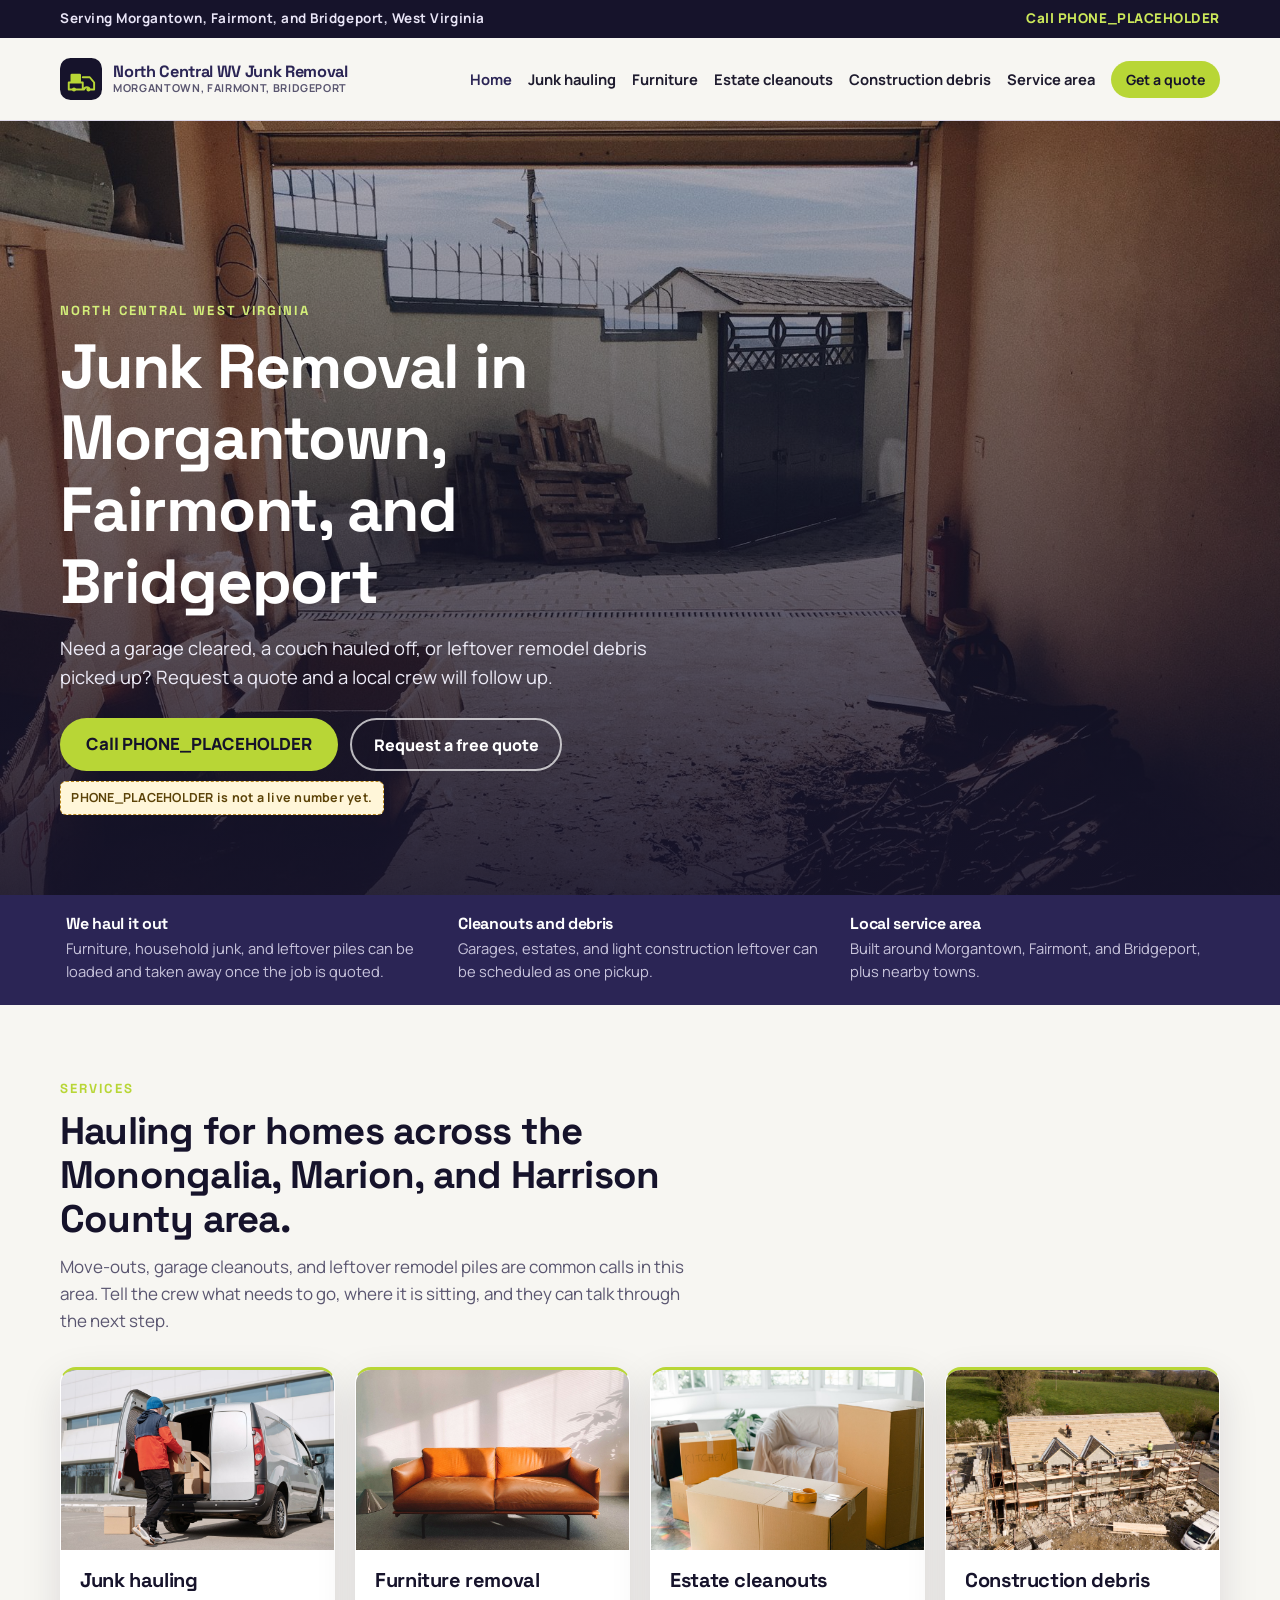
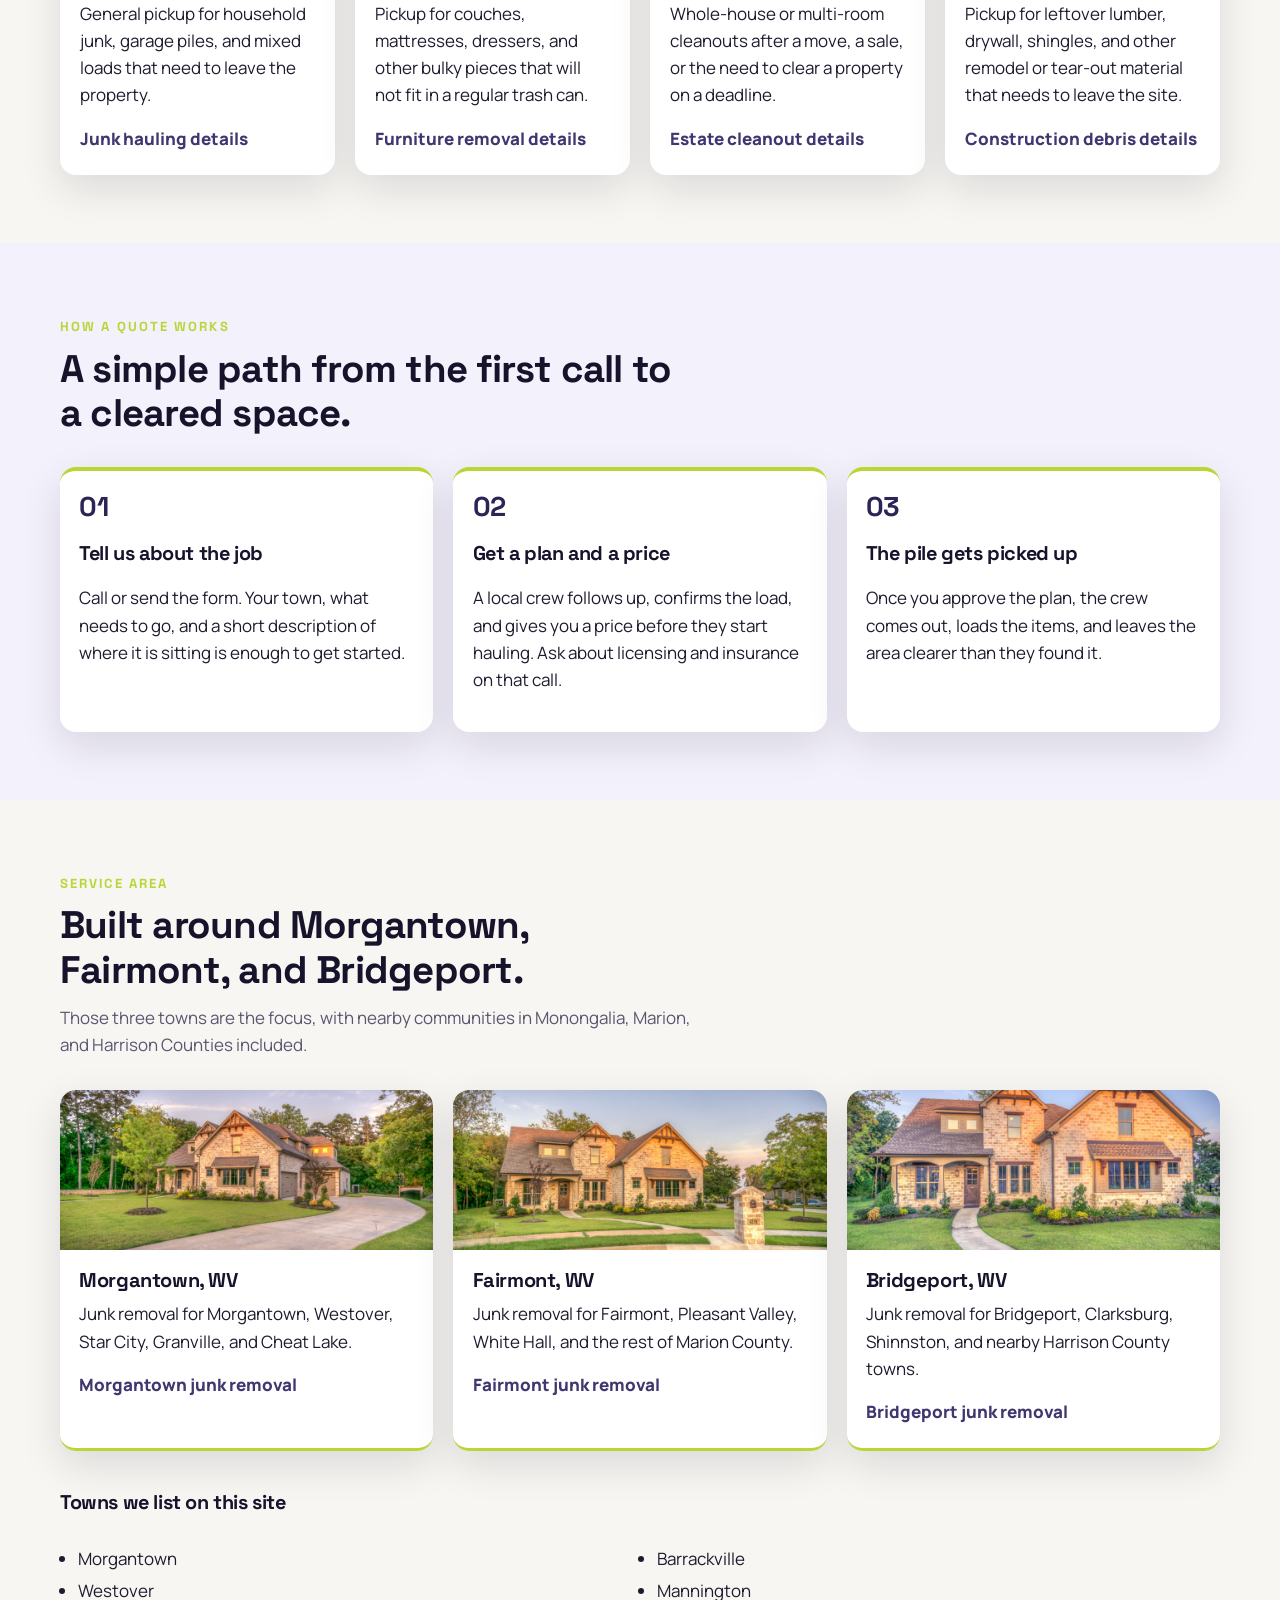
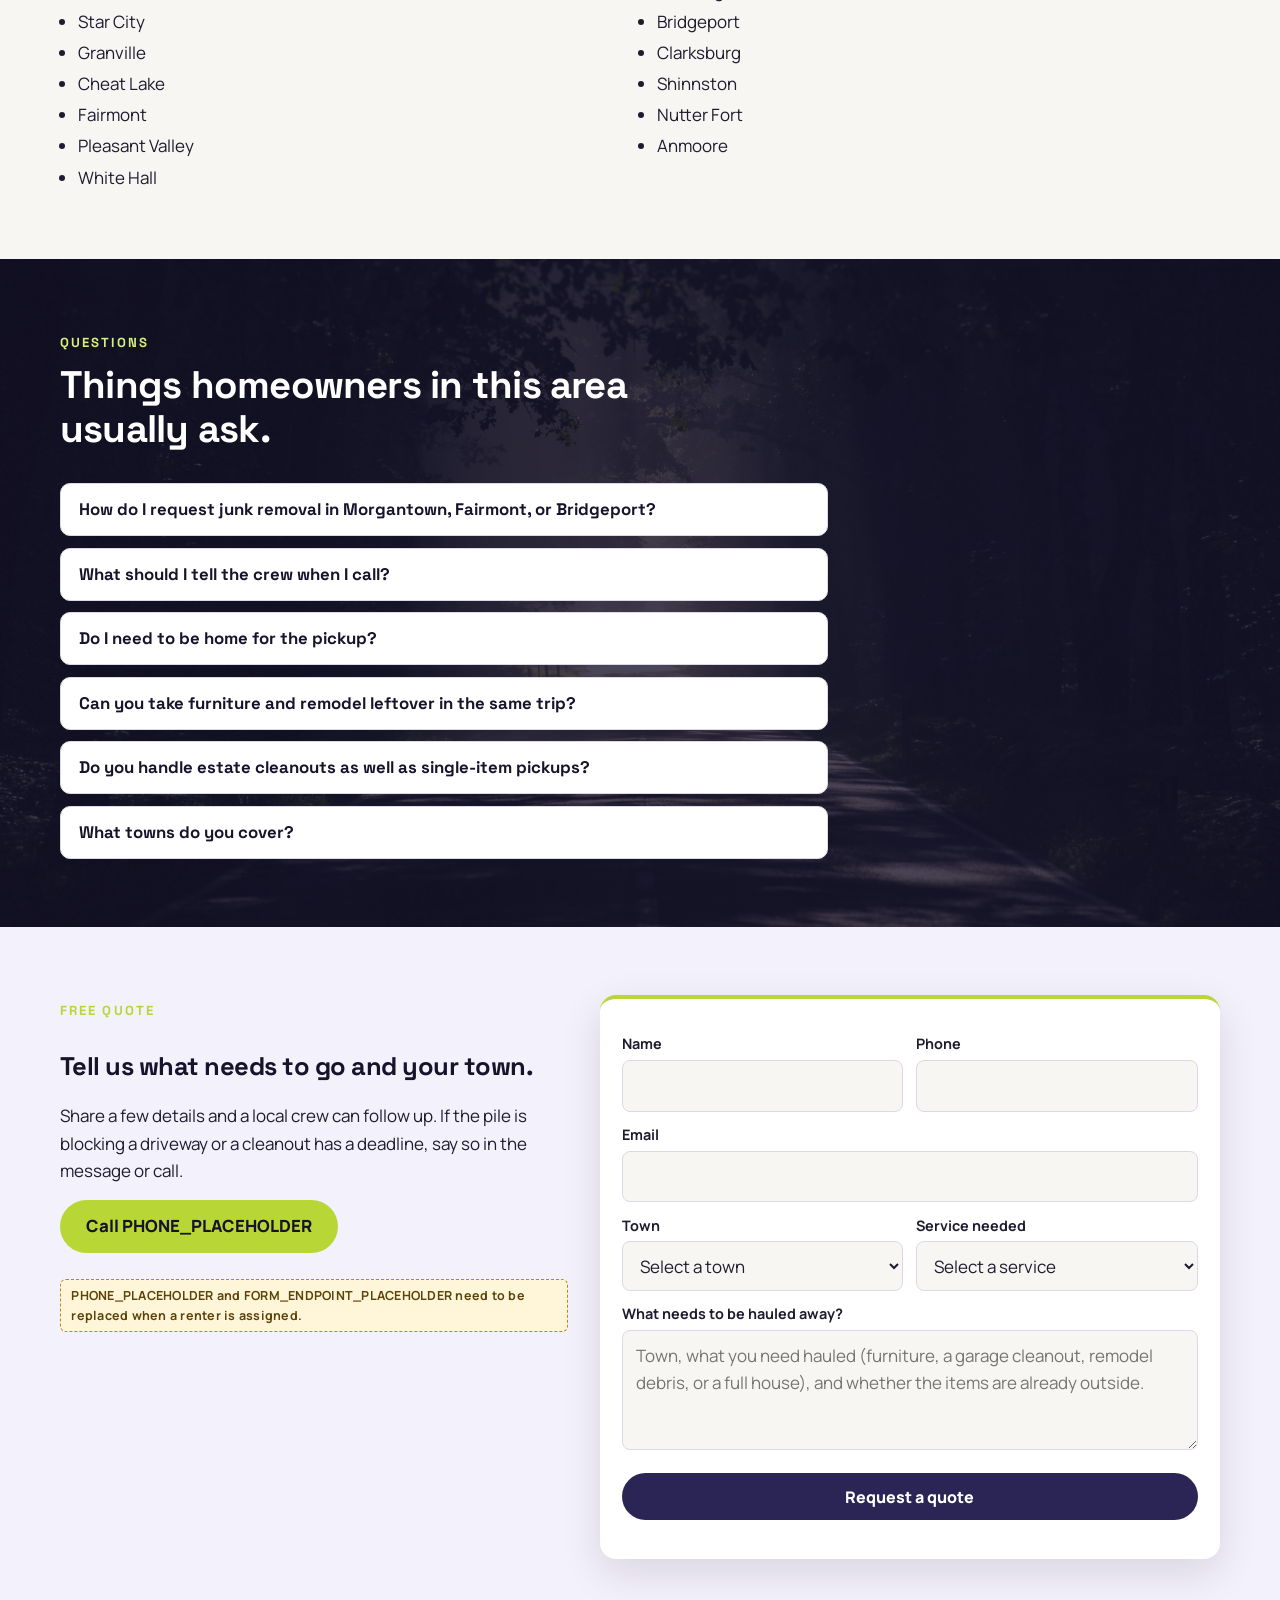
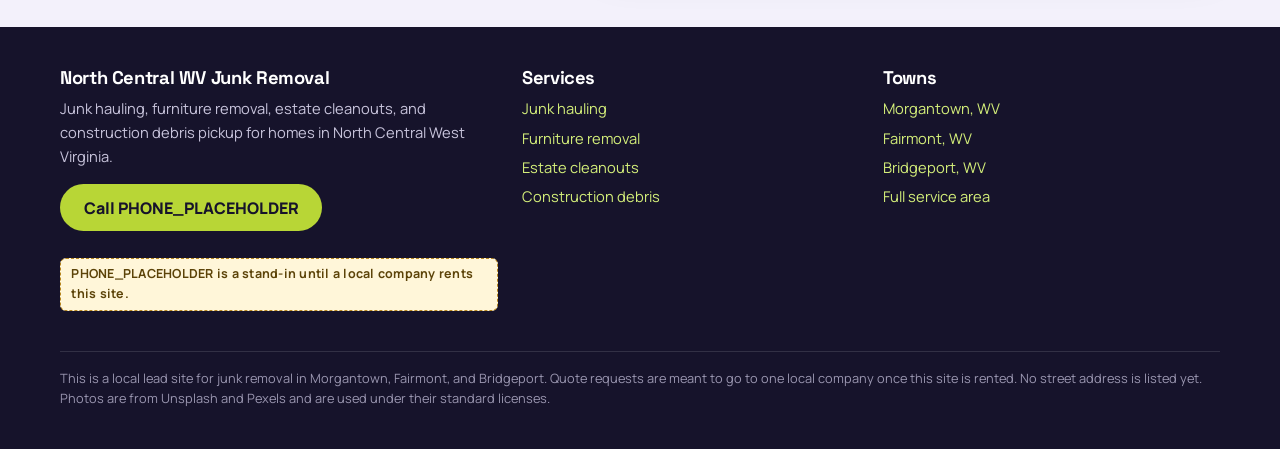
==== index.html @ 72e9622b "Initial site" ====
<!DOCTYPE html>
<html lang="en">
<head>
  <meta charset="utf-8">
  <meta name="viewport" content="width=device-width, initial-scale=1">
  <title>Junk Removal in Morgantown, Fairmont, and Bridgeport, WV</title>
  <meta name="description" content="Request junk hauling, furniture removal, an estate cleanout, or construction debris pickup in Morgantown, Fairmont, and Bridgeport, West Virginia. A local crew follows up on your request.">
  <meta name="robots" content="noindex, nofollow">
  <link rel="preconnect" href="https://fonts.googleapis.com">
  <link rel="preconnect" href="https://fonts.gstatic.com" crossorigin>
  <link href="https://fonts.googleapis.com/css2?family=Space+Grotesk:wght@500;600;700&family=Manrope:wght@400;500;600;700;800&display=swap" rel="stylesheet">
  <link rel="stylesheet" href="css/styles.css">
  <script type="application/ld+json">
{
  "@context": "https://schema.org",
  "@graph": [
    {
      "@type": "Service",
      "name": "Residential junk removal",
      "serviceType": "Junk removal",
      "description": "Request junk hauling, furniture removal, an estate cleanout, or construction debris pickup in Morgantown, Fairmont, and Bridgeport, West Virginia. A local crew follows up on your request.",
      "url": "/",
      "provider": {
        "@type": "Organization",
        "name": "North Central WV Junk Removal"
      },
      "areaServed": [
        {
          "@type": "City",
          "name": "Morgantown",
          "addressRegion": "WV"
        },
        {
          "@type": "City",
          "name": "Fairmont",
          "addressRegion": "WV"
        },
        {
          "@type": "City",
          "name": "Bridgeport",
          "addressRegion": "WV"
        },
        {
          "@type": "AdministrativeArea",
          "name": "Monongalia County"
        },
        {
          "@type": "AdministrativeArea",
          "name": "Marion County"
        },
        {
          "@type": "AdministrativeArea",
          "name": "Harrison County"
        }
      ]
    },
    {
      "@type": "FAQPage",
      "mainEntity": [
        {
          "@type": "Question",
          "name": "How do I request junk removal in Morgantown, Fairmont, or Bridgeport?",
          "acceptedAnswer": {
            "@type": "Answer",
            "text": "Call or fill out the quote form with your town, what you need hauled, and a short description of the pile or the rooms involved. A local crew follows up to talk through the job and give you a price before they start loading."
          }
        },
        {
          "@type": "Question",
          "name": "What should I tell the crew when I call?",
          "acceptedAnswer": {
            "@type": "Answer",
            "text": "Share the town, the type of items (furniture, a garage cleanout, remodel debris, or a full house), and whether the items are already outside. Photos help. Ask about licensing and insurance before you book."
          }
        },
        {
          "@type": "Question",
          "name": "Do I need to be home for the pickup?",
          "acceptedAnswer": {
            "@type": "Answer",
            "text": "For most quotes and pickups, someone should be there so the crew can confirm what goes and what stays. If the items are already at the curb or in an open garage, say so, because that can make the visit simpler."
          }
        },
        {
          "@type": "Question",
          "name": "Can you take furniture and remodel leftover in the same trip?",
          "acceptedAnswer": {
            "@type": "Answer",
            "text": "Often yes, as long as the crew knows about both ahead of time. List everything that needs to go on the form so the follow-up quote can cover the full load."
          }
        },
        {
          "@type": "Question",
          "name": "Do you handle estate cleanouts as well as single-item pickups?",
          "acceptedAnswer": {
            "@type": "Answer",
            "text": "Estate and whole-house cleanouts are one of the services listed on this site, along with junk hauling, furniture removal, and construction debris. Mention the size of the job so the crew can plan enough time."
          }
        },
        {
          "@type": "Question",
          "name": "What towns do you cover?",
          "acceptedAnswer": {
            "@type": "Answer",
            "text": "The service area is built around Morgantown, Fairmont, and Bridgeport, plus nearby communities in Monongalia, Marion, and Harrison Counties such as Westover, Star City, Cheat Lake, Pleasant Valley, Clarksburg, and Shinnston."
          }
        }
      ]
    }
  ]
}
</script>
</head>
<body>

<div class="topbar">
  <div class="wrap">
    <span>Serving Morgantown, Fairmont, and Bridgeport, West Virginia</span>
    <a href="tel:PHONE_PLACEHOLDER">Call PHONE_PLACEHOLDER</a>
  </div>
</div>
<header class="site-header">
  <div class="wrap">
    <a class="logo" href="index.html">
      <svg viewBox="0 0 48 48" aria-hidden="true">
        <rect width="48" height="48" rx="12" fill="#16132b"/>
        <path d="M10 28h16v8H10zM26 22h8l5 6v8h-5.2a3.2 3.2 0 00-6.3 0H20" fill="none" stroke="#b8d636" stroke-width="2.2" stroke-linejoin="round" stroke-linecap="round"/>
        <circle cx="16" cy="36" r="2.3" fill="#b8d636"/>
        <circle cx="32.5" cy="36" r="2.3" fill="#b8d636"/>
        <rect x="12" y="18" width="12" height="10" rx="1.5" fill="#b8d636"/>
      </svg>
      <span class="logo-text">North Central WV Junk Removal<span>Morgantown, Fairmont, Bridgeport</span></span>
    </a>
    <button class="nav-toggle" type="button" aria-expanded="false" aria-label="Open menu"><span></span><span></span><span></span></button>
    <nav>
      <ul>
        <li><a href="index.html" aria-current="page">Home</a></li>
        <li><a href="junk-hauling/index.html">Junk hauling</a></li>
        <li><a href="furniture-removal/index.html">Furniture</a></li>
        <li><a href="estate-cleanouts/index.html">Estate cleanouts</a></li>
        <li><a href="construction-debris/index.html">Construction debris</a></li>
        <li><a href="index.html#areas">Service area</a></li>
        <li><a href="index.html#quote" class="btn-nav">Get a quote</a></li>
      </ul>
    </nav>
  </div>
</header>

<section class="hero" style="background-image:url('img/hero.jpg')">
  <div class="wrap">
    <p class="eyebrow">North Central West Virginia</p>
    <h1>Junk Removal in Morgantown, Fairmont, and Bridgeport</h1>
    <p class="lede">Need a garage cleared, a couch hauled off, or leftover remodel debris picked up? Request a quote and a local crew will follow up.</p>
    <div class="hero-actions">
      <a class="btn btn-call" href="tel:PHONE_PLACEHOLDER">Call PHONE_PLACEHOLDER</a>
      <a class="btn btn-light" href="#quote">Request a free quote</a>
    </div>
    <p class="placeholder-note">PHONE_PLACEHOLDER is not a live number yet.</p>
  </div>
</section>

<section class="trust-bar">
  <div class="wrap">
    <div class="trust-item">
      <h3>We haul it out</h3>
      <p>Furniture, household junk, and leftover piles can be loaded and taken away once the job is quoted.</p>
    </div>
    <div class="trust-item">
      <h3>Cleanouts and debris</h3>
      <p>Garages, estates, and light construction leftover can be scheduled as one pickup.</p>
    </div>
    <div class="trust-item">
      <h3>Local service area</h3>
      <p>Built around Morgantown, Fairmont, and Bridgeport, plus nearby towns.</p>
    </div>
  </div>
</section>

<section class="section" id="services">
  <div class="wrap">
    <div class="section-head">
      <p class="eyebrow">Services</p>
      <h2>Hauling for homes across the Monongalia, Marion, and Harrison County area.</h2>
      <p class="muted">Move-outs, garage cleanouts, and leftover remodel piles are common calls in this area. Tell the crew what needs to go, where it is sitting, and they can talk through the next step.</p>
    </div>
    <div class="card-grid">
      <a class="service-card" href="junk-hauling/index.html">
        <img src="img/hauling.jpg" alt="A person loading cardboard boxes into the back of a van">
        <div class="pad">
          <h3>Junk hauling</h3>
          <p>General pickup for household junk, garage piles, and mixed loads that need to leave the property.</p>
          <span class="more">Junk hauling details</span>
        </div>
      </a>
      <a class="service-card" href="furniture-removal/index.html">
        <img src="img/furniture.jpg" alt="A leather sofa in a living room, the kind of item often hauled during a furniture pickup">
        <div class="pad">
          <h3>Furniture removal</h3>
          <p>Pickup for couches, mattresses, dressers, and other bulky pieces that will not fit in a regular trash can.</p>
          <span class="more">Furniture removal details</span>
        </div>
      </a>
      <a class="service-card" href="estate-cleanouts/index.html">
        <img src="img/estate.jpg" alt="Packed moving boxes and covered furniture in a room during a cleanout">
        <div class="pad">
          <h3>Estate cleanouts</h3>
          <p>Whole-house or multi-room cleanouts after a move, a sale, or the need to clear a property on a deadline.</p>
          <span class="more">Estate cleanout details</span>
        </div>
      </a>
      <a class="service-card" href="construction-debris/index.html">
        <img src="img/debris.jpg" alt="Lumber, block, and leftover building materials at a residential job site">
        <div class="pad">
          <h3>Construction debris</h3>
          <p>Pickup for leftover lumber, drywall, shingles, and other remodel or tear-out material that needs to leave the site.</p>
          <span class="more">Construction debris details</span>
        </div>
      </a>
    </div>
  </div>
</section>

<section class="section band-ice" id="how">
  <div class="wrap">
    <div class="section-head">
      <p class="eyebrow">How a quote works</p>
      <h2>A simple path from the first call to a cleared space.</h2>
    </div>
    <div class="step-grid">
      <div class="step"><div class="pad">
        <p class="step-num">01</p>
        <h3>Tell us about the job</h3>
        <p>Call or send the form. Your town, what needs to go, and a short description of where it is sitting is enough to get started.</p>
      </div></div>
      <div class="step"><div class="pad">
        <p class="step-num">02</p>
        <h3>Get a plan and a price</h3>
        <p>A local crew follows up, confirms the load, and gives you a price before they start hauling. Ask about licensing and insurance on that call.</p>
      </div></div>
      <div class="step"><div class="pad">
        <p class="step-num">03</p>
        <h3>The pile gets picked up</h3>
        <p>Once you approve the plan, the crew comes out, loads the items, and leaves the area clearer than they found it.</p>
      </div></div>
    </div>
  </div>
</section>

<section class="section" id="areas">
  <div class="wrap">
    <div class="section-head">
      <p class="eyebrow">Service area</p>
      <h2>Built around Morgantown, Fairmont, and Bridgeport.</h2>
      <p class="muted">Those three towns are the focus, with nearby communities in Monongalia, Marion, and Harrison Counties included.</p>
    </div>
    <div class="area-grid">
      <a class="area-card" href="morgantown/index.html">
        <img src="img/morgantown.jpg" alt="A brick house on a wooded lot, a setting common around Morgantown">
        <div class="pad">
          <h3>Morgantown, WV</h3>
          <p>Junk removal for Morgantown, Westover, Star City, Granville, and Cheat Lake.</p>
          <span class="more">Morgantown junk removal</span>
        </div>
      </a>
      <a class="area-card" href="fairmont/index.html">
        <img src="img/fairmont.jpg" alt="A brick and stone house with a front walk, typical of homes around Fairmont">
        <div class="pad">
          <h3>Fairmont, WV</h3>
          <p>Junk removal for Fairmont, Pleasant Valley, White Hall, and the rest of Marion County.</p>
          <span class="more">Fairmont junk removal</span>
        </div>
      </a>
      <a class="area-card" href="bridgeport/index.html">
        <img src="img/bridgeport.jpg" alt="A stone house with a front walk in a residential neighborhood like those around Bridgeport">
        <div class="pad">
          <h3>Bridgeport, WV</h3>
          <p>Junk removal for Bridgeport, Clarksburg, Shinnston, and nearby Harrison County towns.</p>
          <span class="more">Bridgeport junk removal</span>
        </div>
      </a>
    </div>
    <div class="section-head" style="margin-top:2.5rem">
      <h3>Towns we list on this site</h3>
    </div>
    <ul class="town-list">
      <li>Morgantown</li><li>Westover</li><li>Star City</li><li>Granville</li>
      <li>Cheat Lake</li><li>Fairmont</li><li>Pleasant Valley</li><li>White Hall</li>
      <li>Barrackville</li><li>Mannington</li><li>Bridgeport</li><li>Clarksburg</li>
      <li>Shinnston</li><li>Nutter Fort</li><li>Anmoore</li>
    </ul>
  </div>
</section>

<section class="section band-photo" id="faq" style="background-image:url('img/faq.jpg')">
  <div class="wrap">
    <div class="section-head">
      <p class="eyebrow">Questions</p>
      <h2>Things homeowners in this area usually ask.</h2>
    </div>
    <div class="faq">
        <div class="faq-item">
          <h3><button type="button" aria-expanded="false" aria-controls="faq-1" id="faq-btn-1">How do I request junk removal in Morgantown, Fairmont, or Bridgeport?</button></h3>
          <div class="answer" id="faq-1">Call or fill out the quote form with your town, what you need hauled, and a short description of the pile or the rooms involved. A local crew follows up to talk through the job and give you a price before they start loading.</div>
        </div>
        <div class="faq-item">
          <h3><button type="button" aria-expanded="false" aria-controls="faq-2" id="faq-btn-2">What should I tell the crew when I call?</button></h3>
          <div class="answer" id="faq-2">Share the town, the type of items (furniture, a garage cleanout, remodel debris, or a full house), and whether the items are already outside. Photos help. Ask about licensing and insurance before you book.</div>
        </div>
        <div class="faq-item">
          <h3><button type="button" aria-expanded="false" aria-controls="faq-3" id="faq-btn-3">Do I need to be home for the pickup?</button></h3>
          <div class="answer" id="faq-3">For most quotes and pickups, someone should be there so the crew can confirm what goes and what stays. If the items are already at the curb or in an open garage, say so, because that can make the visit simpler.</div>
        </div>
        <div class="faq-item">
          <h3><button type="button" aria-expanded="false" aria-controls="faq-4" id="faq-btn-4">Can you take furniture and remodel leftover in the same trip?</button></h3>
          <div class="answer" id="faq-4">Often yes, as long as the crew knows about both ahead of time. List everything that needs to go on the form so the follow-up quote can cover the full load.</div>
        </div>
        <div class="faq-item">
          <h3><button type="button" aria-expanded="false" aria-controls="faq-5" id="faq-btn-5">Do you handle estate cleanouts as well as single-item pickups?</button></h3>
          <div class="answer" id="faq-5">Estate and whole-house cleanouts are one of the services listed on this site, along with junk hauling, furniture removal, and construction debris. Mention the size of the job so the crew can plan enough time.</div>
        </div>
        <div class="faq-item">
          <h3><button type="button" aria-expanded="false" aria-controls="faq-6" id="faq-btn-6">What towns do you cover?</button></h3>
          <div class="answer" id="faq-6">The service area is built around Morgantown, Fairmont, and Bridgeport, plus nearby communities in Monongalia, Marion, and Harrison Counties such as Westover, Star City, Cheat Lake, Pleasant Valley, Clarksburg, and Shinnston.</div>
        </div>
    </div>
  </div>
</section>

<section class="section band-ice" id="quote">
  <div class="wrap quote-grid">
    <div>
      <p class="eyebrow">Free quote</p>
      <h2>Tell us what needs to go and your town.</h2>
      <p>Share a few details and a local crew can follow up. If the pile is blocking a driveway or a cleanout has a deadline, say so in the message or call.</p>
      <p><a class="btn btn-call" href="tel:PHONE_PLACEHOLDER">Call PHONE_PLACEHOLDER</a></p>
      <p class="placeholder-note">PHONE_PLACEHOLDER and FORM_ENDPOINT_PLACEHOLDER need to be replaced when a renter is assigned.</p>
    </div>
    <form action="FORM_ENDPOINT_PLACEHOLDER" method="post" data-quote-form>
      <div class="form-row">
        <div>
          <label for="name">Name</label>
          <input id="name" name="name" type="text" autocomplete="name" required>
        </div>
        <div>
          <label for="phone">Phone</label>
          <input id="phone" name="phone" type="tel" autocomplete="tel" required>
        </div>
      </div>
      <label for="email">Email</label>
      <input id="email" name="email" type="email" autocomplete="email">
      <div class="form-row">
        <div>
          <label for="city">Town</label>
          <select id="city" name="city" required>
            <option value="">Select a town</option>
            <option value="Morgantown">Morgantown</option>
            <option value="Fairmont">Fairmont</option>
            <option value="Bridgeport">Bridgeport</option>
            <option value="Westover">Westover</option>
            <option value="Star City">Star City</option>
            <option value="Cheat Lake">Cheat Lake</option>
            <option value="Clarksburg">Clarksburg</option>
            <option value="Other in North Central WV">Other in North Central WV</option>
          </select>
        </div>
        <div>
          <label for="service">Service needed</label>
          <select id="service" name="service" required>
            <option value="">Select a service</option>
            <option value="hauling">Junk hauling</option>
            <option value="furniture">Furniture removal</option>
            <option value="estate">Estate or house cleanout</option>
            <option value="debris">Construction debris</option>
            <option value="other">Not sure / other</option>
          </select>
        </div>
      </div>
      <label for="message">What needs to be hauled away?</label>
      <textarea id="message" name="message" placeholder="Town, what you need hauled (furniture, a garage cleanout, remodel debris, or a full house), and whether the items are already outside." required></textarea>
      <p style="margin-top:1rem"><button class="btn btn-dark btn-wide" type="submit">Request a quote</button></p>
      <p class="form-status" role="status"></p>
    </form>
  </div>
</section>

<footer class="site-footer">
  <div class="wrap">
    <div class="foot-grid">
      <div>
        <h2>North Central WV Junk Removal</h2>
        <p>Junk hauling, furniture removal, estate cleanouts, and construction debris pickup for homes in North Central West Virginia.</p>
        <p><a class="btn btn-accent" href="tel:PHONE_PLACEHOLDER">Call PHONE_PLACEHOLDER</a></p>
        <p class="placeholder-note">PHONE_PLACEHOLDER is a stand-in until a local company rents this site.</p>
      </div>
      <div>
        <h2>Services</h2>
        <ul>
          <li><a href="junk-hauling/index.html">Junk hauling</a></li>
          <li><a href="furniture-removal/index.html">Furniture removal</a></li>
          <li><a href="estate-cleanouts/index.html">Estate cleanouts</a></li>
          <li><a href="construction-debris/index.html">Construction debris</a></li>
        </ul>
      </div>
      <div>
        <h2>Towns</h2>
        <ul>
          <li><a href="morgantown/index.html">Morgantown, WV</a></li>
          <li><a href="fairmont/index.html">Fairmont, WV</a></li>
          <li><a href="bridgeport/index.html">Bridgeport, WV</a></li>
          <li><a href="index.html#areas">Full service area</a></li>
        </ul>
      </div>
    </div>
    <p class="legal">This is a local lead site for junk removal in Morgantown, Fairmont, and Bridgeport. Quote requests are meant to go to one local company once this site is rented. No street address is listed yet. Photos are from Unsplash and Pexels and are used under their standard licenses.</p>
  </div>
</footer>
<div class="call-dock"><a class="btn btn-call btn-wide" href="tel:PHONE_PLACEHOLDER">Call PHONE_PLACEHOLDER</a></div>
<script src="js/main.js"></script>

</body>
</html>
---- css/styles.css ----
/* North Central WV Junk Removal - local microsite styles */
:root {
  --ink: #1e1b2e;
  --ink-soft: #5a5670;
  --brand: #2b2555;
  --brand-deep: #16132b;
  --brand-mid: #3e3770;
  --accent: #b8d636;
  --accent-hot: #cce85a;
  --tint: #f3f1fb;
  --paper: #f7f6f2;
  --line: #ddd8e8;
  --white: #fff;
  --shadow: 0 14px 40px rgba(22, 19, 43, 0.12);
  --radius: 16px;
  --max: 1160px;
  --header-h: 82px;
}

*, *::before, *::after { box-sizing: border-box; }
html { scroll-behavior: smooth; }
body {
  margin: 0;
  font-family: "Manrope", "Segoe UI", sans-serif;
  color: var(--ink);
  background: var(--paper);
  line-height: 1.6;
  font-size: 17px;
}
img { max-width: 100%; height: auto; display: block; }
a { color: #3e3770; }
h1, h2, h3, .logo-text, .eyebrow, .step-num {
  font-family: "Space Grotesk", "Segoe UI", sans-serif;
  font-weight: 700;
  line-height: 1.15;
  color: var(--brand-deep);
  letter-spacing: -0.02em;
}
p { margin: 0 0 1rem; }
.wrap { width: min(var(--max), calc(100% - 2rem)); margin-inline: auto; }

/* Top bar */
.topbar {
  background: var(--brand-deep);
  color: #e8e4f6;
  font-size: 0.84rem;
  letter-spacing: 0.04em;
  text-transform: none;
  font-weight: 700;
}
.topbar .wrap {
  display: flex;
  justify-content: space-between;
  gap: 1rem;
  align-items: center;
  padding: 0.5rem 0;
  flex-wrap: wrap;
}
.topbar a { color: var(--accent-hot); text-decoration: none; font-weight: 800; }

/* Header */
.site-header {
  position: sticky;
  top: 0;
  z-index: 40;
  background: rgba(247, 246, 242, 0.96);
  backdrop-filter: blur(10px);
  border-bottom: 1px solid var(--line);
}
.site-header .wrap {
  display: flex;
  align-items: center;
  justify-content: space-between;
  min-height: var(--header-h);
  gap: 1rem;
}
.logo {
  display: flex;
  align-items: center;
  gap: 0.7rem;
  text-decoration: none;
  color: inherit;
}
.logo svg { width: 42px; height: 42px; flex: none; }
.logo-text { font-size: 1.02rem; line-height: 1.15; color: var(--brand); }
.logo-text span {
  display: block;
  font-family: "Manrope", "Segoe UI", sans-serif;
  font-size: 0.68rem;
  font-weight: 700;
  color: var(--ink-soft);
  letter-spacing: 0.06em;
  text-transform: uppercase;
}

nav ul {
  display: flex;
  gap: 1rem;
  list-style: none;
  margin: 0;
  padding: 0;
  align-items: center;
  flex-wrap: wrap;
}
nav a {
  text-decoration: none;
  color: var(--ink);
  font-weight: 700;
  font-size: 0.92rem;
}
nav a:hover, nav a[aria-current="page"] { color: var(--brand); }
nav .btn-nav {
  background: var(--accent);
  color: #16132b;
  border-radius: 999px;
  padding: 0.55rem 0.95rem;
  font-size: 0.88rem;
}
nav .btn-nav:hover { background: var(--accent-hot); color: #16132b; }
.nav-toggle {
  display: none;
  background: none;
  border: 1px solid var(--line);
  border-radius: 8px;
  padding: 0.45rem 0.6rem;
  cursor: pointer;
}
.nav-toggle span { display: block; width: 20px; height: 2px; background: var(--brand); margin: 4px 0; }

/* Buttons */
.btn {
  display: inline-flex;
  align-items: center;
  justify-content: center;
  gap: 0.45rem;
  border-radius: 999px;
  padding: 0.85rem 1.35rem;
  font-weight: 800;
  text-decoration: none;
  border: 2px solid transparent;
  cursor: pointer;
  font-family: inherit;
  font-size: 1rem;
  line-height: 1;
}
.btn-gold, .btn-orange, .btn-accent { background: var(--accent); color: #16132b; }
.btn-gold:hover, .btn-orange:hover, .btn-accent:hover { background: var(--accent-hot); }
.btn-light { background: transparent; color: var(--white); border-color: rgba(255,255,255,0.7); }
.btn-light:hover { background: rgba(255,255,255,0.12); }
.btn-dark { background: var(--brand); color: var(--white); }
.btn-dark:hover { background: var(--brand-mid); }
.btn-call { background: var(--accent); color: #16132b; font-size: 1.05rem; padding: 1rem 1.5rem; }
.btn-call:hover { background: var(--accent-hot); }
.btn-wide { width: 100%; }
.hero-actions, .cta-actions { display: flex; flex-wrap: wrap; gap: 0.75rem; }

/* Placeholder marker */
.placeholder-note {
  display: inline-block;
  margin-top: 0.65rem;
  padding: 0.35rem 0.65rem;
  border: 1px dashed #b8871f;
  background: #fff6d9;
  color: #5c4308;
  font-size: 0.78rem;
  font-weight: 700;
  letter-spacing: 0.02em;
  border-radius: 6px;
}

/* Hero */
.hero {
  position: relative;
  min-height: 640px;
  height: 86vh;
  max-height: 860px;
  display: grid;
  align-items: end;
  color: var(--white);
  background: var(--brand-deep) center / cover no-repeat;
}
.hero::before {
  content: "";
  position: absolute;
  inset: 0;
  background:
    linear-gradient(180deg, rgba(22,19,43,0.28) 0%, rgba(22,19,43,0.55) 45%, rgba(22,19,43,0.9) 100%);
}
.hero .wrap { position: relative; z-index: 1; padding: 5.5rem 0 4rem; }
.eyebrow {
  display: inline-block;
  color: var(--accent);
  font-size: 0.82rem;
  letter-spacing: 0.16em;
  text-transform: uppercase;
  margin-bottom: 0.8rem;
  font-weight: 800;
}
.hero .eyebrow { color: #d4ef7a; }
.hero h1 {
  color: var(--white);
  font-size: clamp(2.05rem, 5.2vw, 3.9rem);
  max-width: 18ch;
  margin: 0 0 1rem;
}
.hero .lede {
  font-size: 1.15rem;
  max-width: 38rem;
  color: #eceaf6;
  margin-bottom: 1.6rem;
}

/* Trust strip */
.trust-bar {
  background: var(--brand);
  color: #eceaf6;
  padding: 1.1rem 0;
}
.trust-bar .wrap {
  display: grid;
  grid-template-columns: repeat(3, 1fr);
  gap: 1rem;
}
.trust-item { padding: 0.2rem 0.4rem; }
.trust-item h3 {
  color: var(--white);
  font-size: 1rem;
  margin: 0 0 0.2rem;
}
.trust-item p { margin: 0; font-size: 0.92rem; color: #c8c4dc; }

/* Sections */
.section { padding: 4.25rem 0; }
.section-head { max-width: 40rem; margin-bottom: 2rem; }
.section-head h2 { font-size: clamp(1.8rem, 3vw, 2.45rem); margin: 0 0 0.75rem; }
.muted { color: var(--ink-soft); }
.band-cream, .band-ice { background: var(--tint); }
.band-photo {
  position: relative;
  background: var(--brand-deep) center / cover no-repeat;
  color: #fff;
}
.band-photo::before {
  content: "";
  position: absolute;
  inset: 0;
  background: rgba(22, 19, 43, 0.78);
}
.band-photo .wrap { position: relative; z-index: 1; }
.band-photo .eyebrow { color: #d4ef7a; }
.band-photo h2 { color: var(--white); }

/* Service cards */
.card-grid, .area-grid, .step-grid {
  display: grid;
  gap: 1.25rem;
}
.card-grid { grid-template-columns: repeat(auto-fit, minmax(240px, 1fr)); }
.service-card {
  background: var(--white);
  border-radius: var(--radius);
  overflow: hidden;
  box-shadow: var(--shadow);
  display: flex;
  flex-direction: column;
  text-decoration: none;
  color: inherit;
  border: 1px solid transparent;
  border-top: 3px solid var(--accent);
}
.service-card:hover { border-color: var(--brand); border-top-color: var(--brand); }
.service-card img { width: 100%; height: 180px; object-fit: cover; }
.service-card .pad, .area-card .pad, .step .pad { padding: 1.2rem 1.2rem 1.4rem; }
.service-card h3, .area-card h3 { margin: 0 0 0.5rem; font-size: 1.25rem; }
.more { font-weight: 800; color: #3e3770; }

/* Areas */
.area-grid { grid-template-columns: repeat(3, 1fr); }
.area-card {
  background: var(--white);
  border-radius: var(--radius);
  box-shadow: var(--shadow);
  overflow: hidden;
  text-decoration: none;
  color: inherit;
  border-bottom: 3px solid var(--accent);
}
.area-card:hover { border-bottom-color: var(--brand); }
.area-card img { width: 100%; height: 160px; object-fit: cover; }
.town-list { columns: 2; margin: 0; padding-left: 1.1rem; }
.town-list li { break-inside: avoid; margin-bottom: 0.25rem; }

/* Steps */
.step-grid { grid-template-columns: repeat(3, 1fr); }
.step {
  background: var(--white);
  border-radius: var(--radius);
  border-top: 4px solid var(--accent);
  box-shadow: var(--shadow);
}
.step-num {
  color: var(--brand);
  font-size: 1.7rem;
  margin: 0 0 0.3rem;
}

/* FAQ */
.faq { display: grid; gap: 0.7rem; max-width: 48rem; }
.faq-item {
  background: var(--white);
  border-radius: 10px;
  border: 1px solid var(--line);
}
.faq-item h3 { margin: 0; font-size: 1.05rem; }
.faq-item button {
  width: 100%;
  text-align: left;
  background: none;
  border: 0;
  padding: 1rem 1.1rem;
  font: inherit;
  font-weight: 700;
  cursor: pointer;
  color: var(--brand-deep);
}
.faq-item .answer { padding: 0 1.1rem 1rem; color: var(--ink-soft); display: none; }
.faq-item.is-open .answer { display: block; }
.band-photo .faq-item button { color: var(--brand-deep); }

/* Quote / form */
.quote-grid {
  display: grid;
  grid-template-columns: 0.9fr 1.1fr;
  gap: 2rem;
  align-items: start;
}
form {
  background: var(--white);
  padding: 1.4rem;
  border-radius: var(--radius);
  box-shadow: var(--shadow);
  border-top: 4px solid var(--accent);
}
label { display: block; font-weight: 700; font-size: 0.9rem; margin: 0.7rem 0 0.3rem; }
input, select, textarea {
  width: 100%;
  font: inherit;
  padding: 0.7rem 0.8rem;
  border: 1px solid var(--line);
  border-radius: 8px;
  background: var(--paper);
  color: var(--ink);
}
textarea { min-height: 120px; resize: vertical; }
.form-row { display: grid; grid-template-columns: 1fr 1fr; gap: 0.8rem; }
.form-status {
  display: none;
  margin-top: 0.8rem;
  padding: 0.7rem 0.8rem;
  background: #fff6d9;
  border: 1px dashed #b8871f;
  border-radius: 8px;
  color: #5c4308;
  font-size: 0.92rem;
}
.form-status.is-visible { display: block; }

/* Footer */
.site-footer {
  background: var(--brand-deep);
  color: #c8c4dc;
  padding: 2.5rem 0 1.5rem;
  font-size: 0.92rem;
}
.site-footer a { color: #d4ef7a; text-decoration: none; }
.foot-grid {
  display: grid;
  grid-template-columns: 1.3fr 1fr 1fr;
  gap: 1.5rem;
  margin-bottom: 1.5rem;
}
.site-footer h2 { color: var(--white); font-size: 1.15rem; margin: 0 0 0.6rem; }
.site-footer ul { list-style: none; margin: 0; padding: 0; }
.site-footer li { margin-bottom: 0.35rem; }
.legal { border-top: 1px solid rgba(255,255,255,0.12); padding-top: 1rem; font-size: 0.8rem; color: #9a96b0; }

/* Page hero (interior) */
.page-hero {
  background: var(--brand) center / cover no-repeat;
  color: #fff;
  position: relative;
  min-height: 320px;
  display: grid;
  align-items: end;
}
.page-hero::before {
  content: "";
  position: absolute;
  inset: 0;
  background: linear-gradient(180deg, rgba(22,19,43,0.35), rgba(22,19,43,0.84));
}
.page-hero .wrap { position: relative; z-index: 1; padding: 4.5rem 0 2.4rem; }
.page-hero h1 { color: #fff; font-size: clamp(1.9rem, 4vw, 3rem); margin: 0 0 0.6rem; max-width: 20ch; }
.page-hero p { color: #eceaf6; max-width: 38rem; }
.page-hero .eyebrow { color: #d4ef7a; }

.content-split {
  display: grid;
  grid-template-columns: 1.15fr 0.85fr;
  gap: 2rem;
  align-items: start;
}
.prose h2 { font-size: 1.7rem; margin-top: 0; }
.side-card {
  background: var(--tint);
  border-radius: var(--radius);
  padding: 1.3rem;
  position: sticky;
  top: calc(var(--header-h) + 1rem);
  border-top: 4px solid var(--accent);
}
.side-card img { border-radius: 10px; margin-bottom: 1rem; height: 180px; width: 100%; object-fit: cover; }

.call-dock {
  display: none;
  position: fixed;
  left: 0; right: 0; bottom: 0;
  z-index: 50;
  padding: 0.65rem 0.85rem calc(0.65rem + env(safe-area-inset-bottom));
  background: var(--brand-deep);
  box-shadow: 0 -6px 24px rgba(0,0,0,0.25);
}

@media (max-width: 900px) {
  .area-grid, .step-grid, .quote-grid, .content-split, .foot-grid, .trust-bar .wrap {
    grid-template-columns: 1fr;
  }
  .nav-toggle { display: block; }
  nav {
    display: none;
    position: absolute;
    left: 0; right: 0;
    top: 100%;
    background: var(--paper);
    border-bottom: 1px solid var(--line);
    padding: 0.5rem 1rem 1rem;
  }
  nav.is-open { display: block; }
  nav ul { flex-direction: column; align-items: flex-start; gap: 0.7rem; }
  .hero { height: auto; min-height: 560px; max-height: 720px; }
  .call-dock { display: block; }
  body { padding-bottom: 4.6rem; }
  .form-row { grid-template-columns: 1fr; }
  .town-list { columns: 1; }
  .topbar { font-size: 0.75rem; text-transform: none; letter-spacing: 0.02em; }
}

.hero h1 { max-width: 16ch; }



.site-footer a.btn,
.site-footer a.btn-accent,
.site-footer a.btn-call,
.site-footer a.btn-gold,
.site-footer a.btn-orange {
  color: #16132b;
}
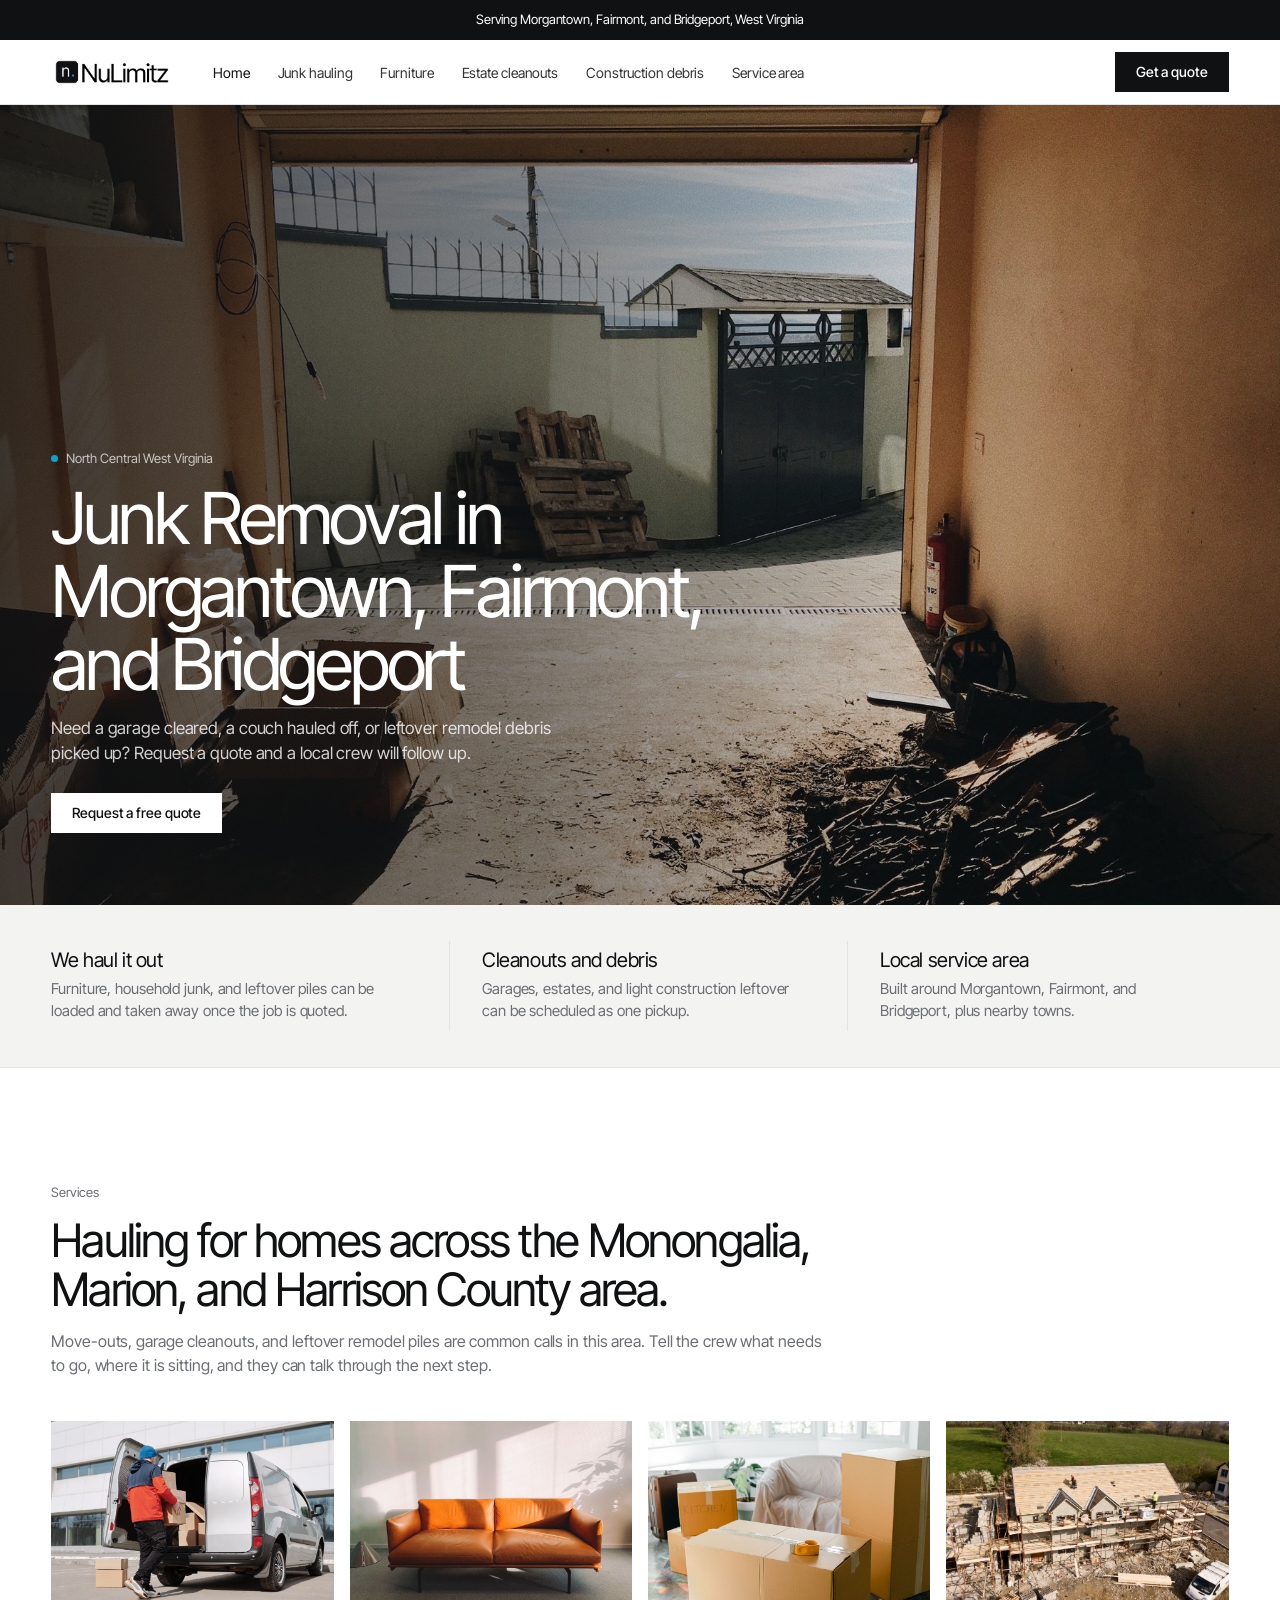
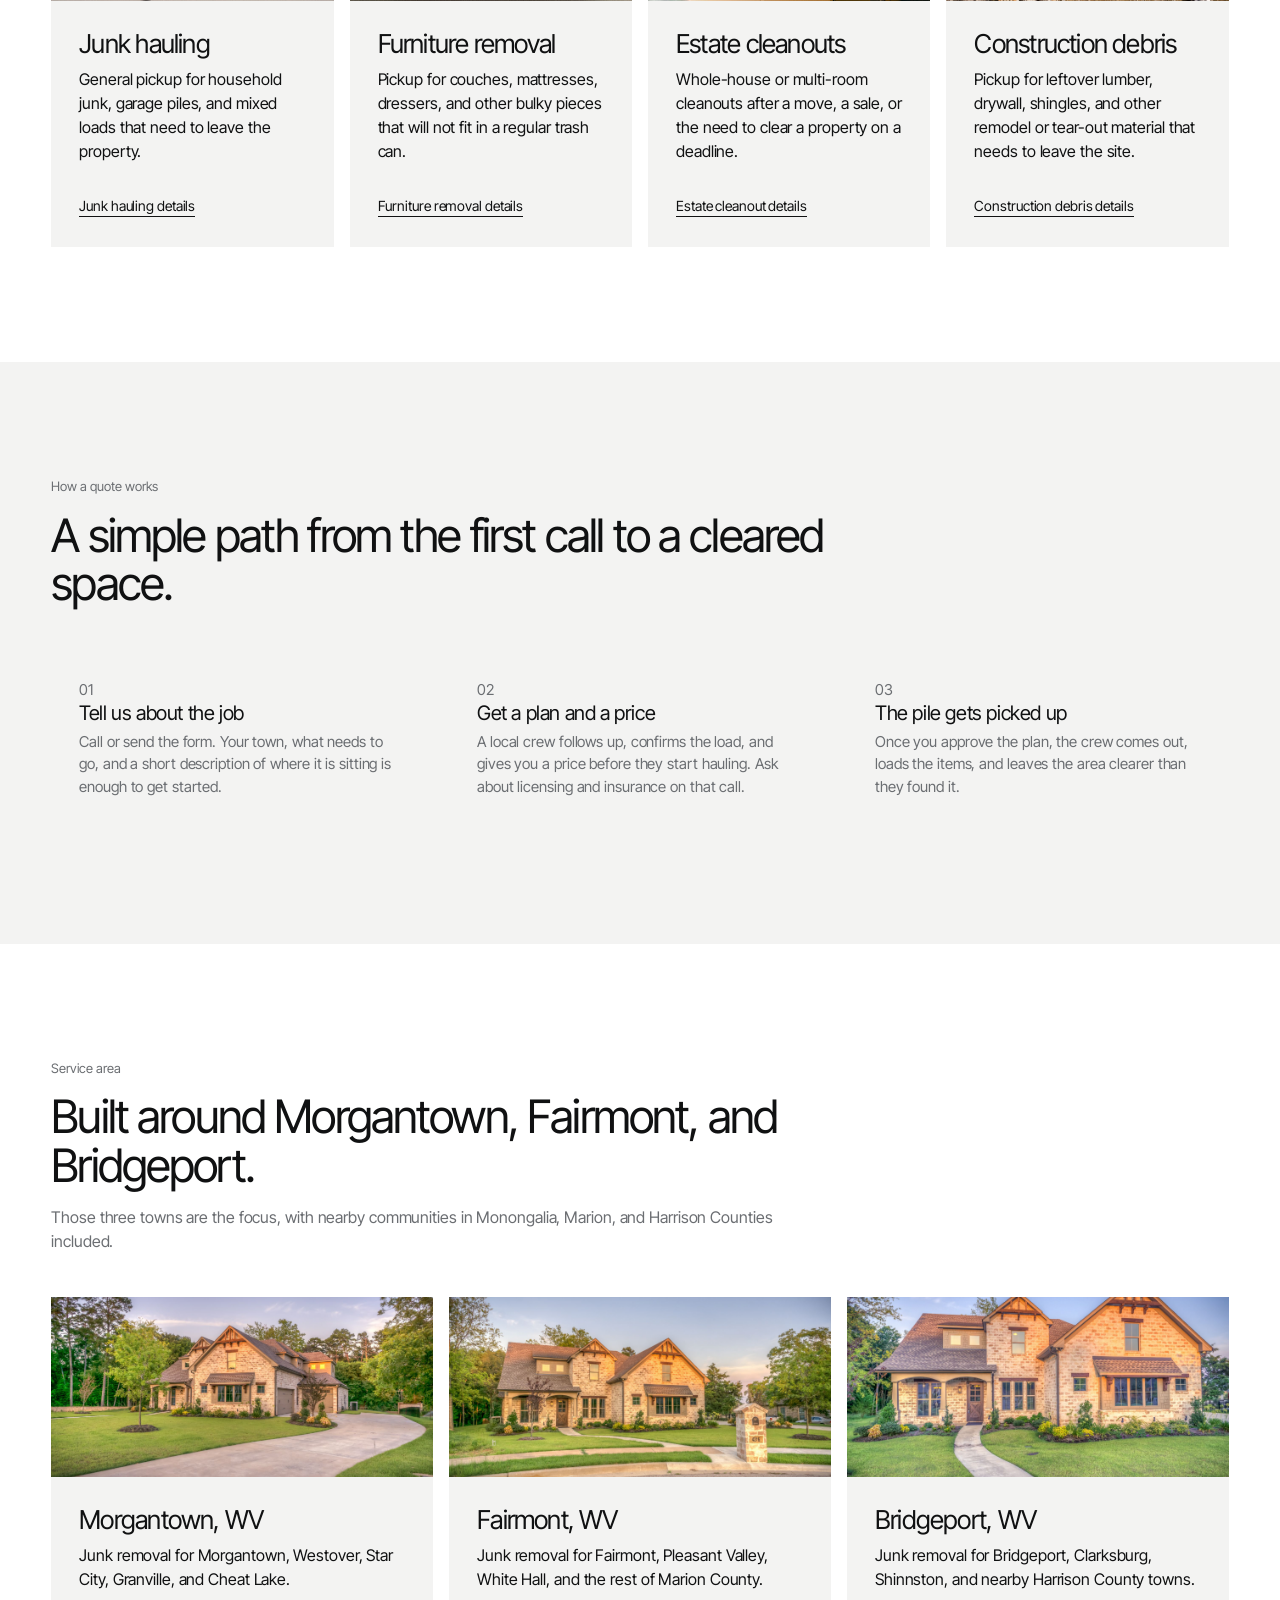
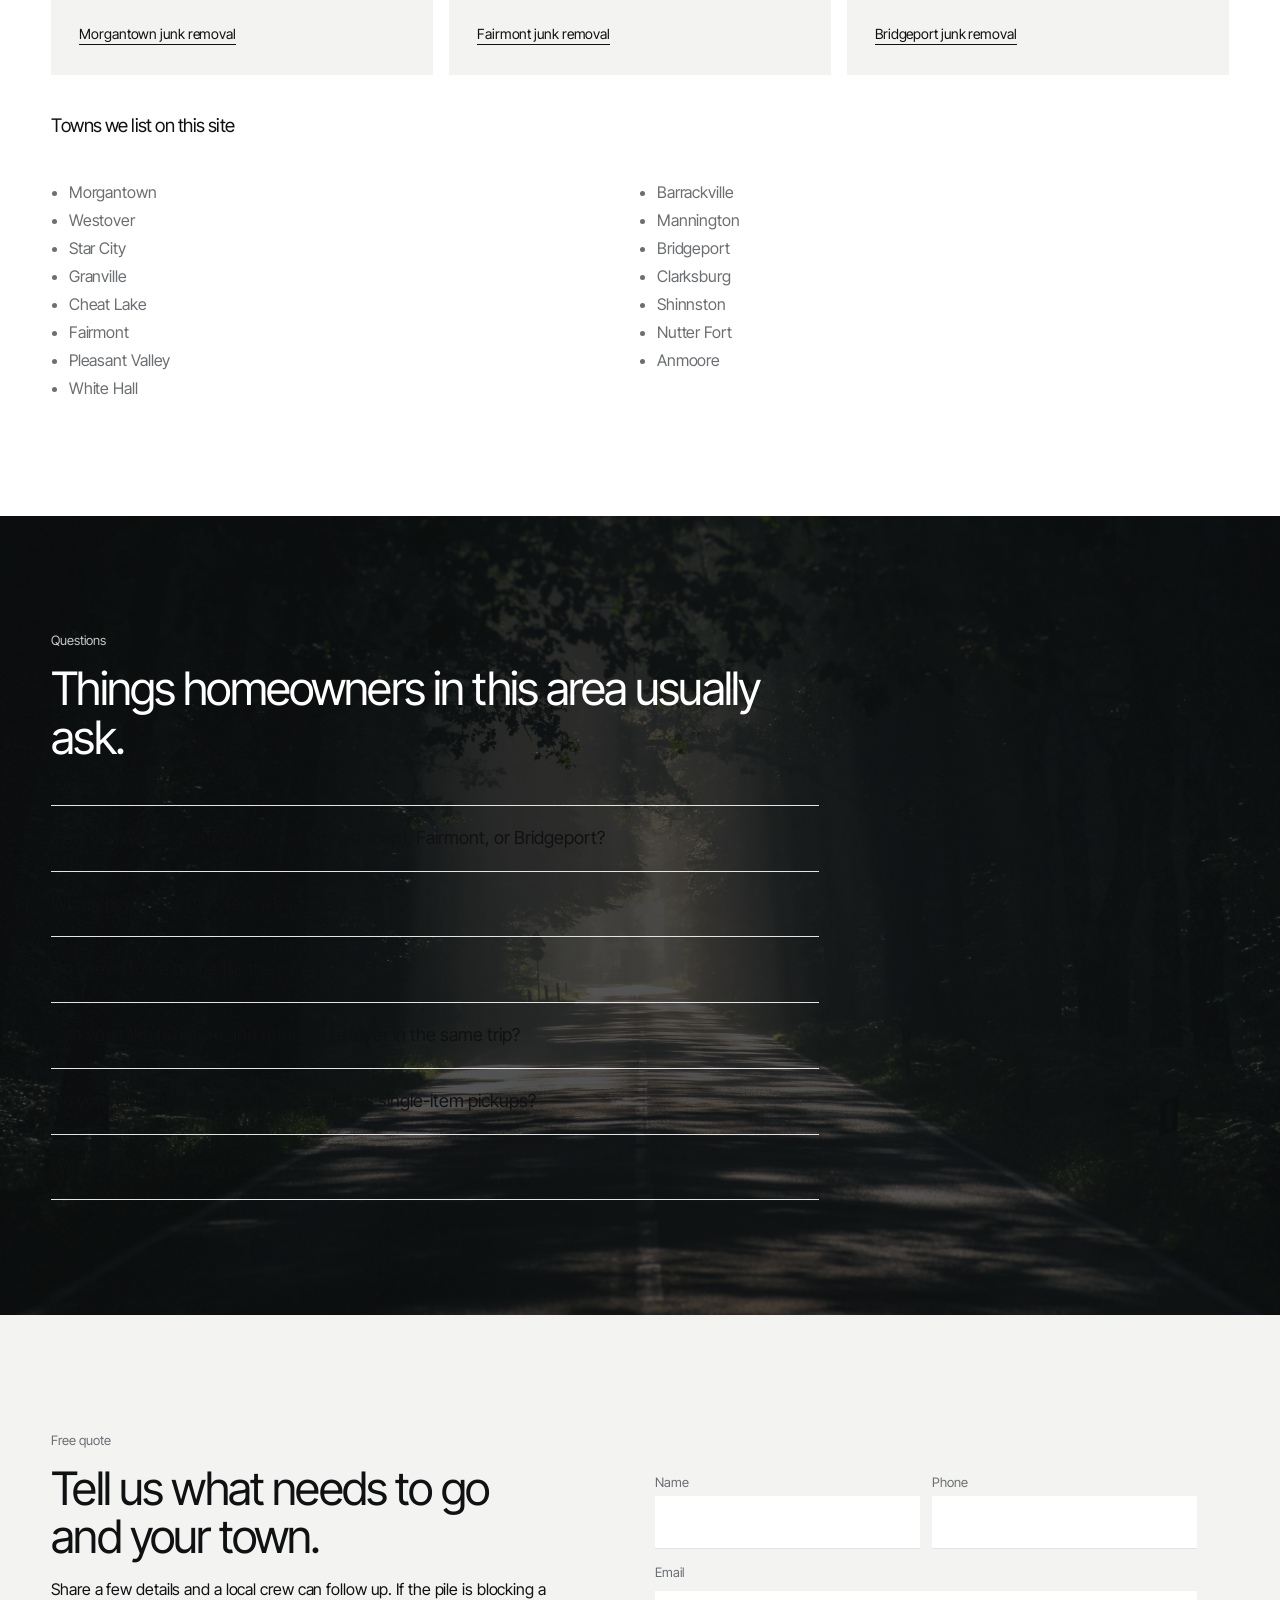
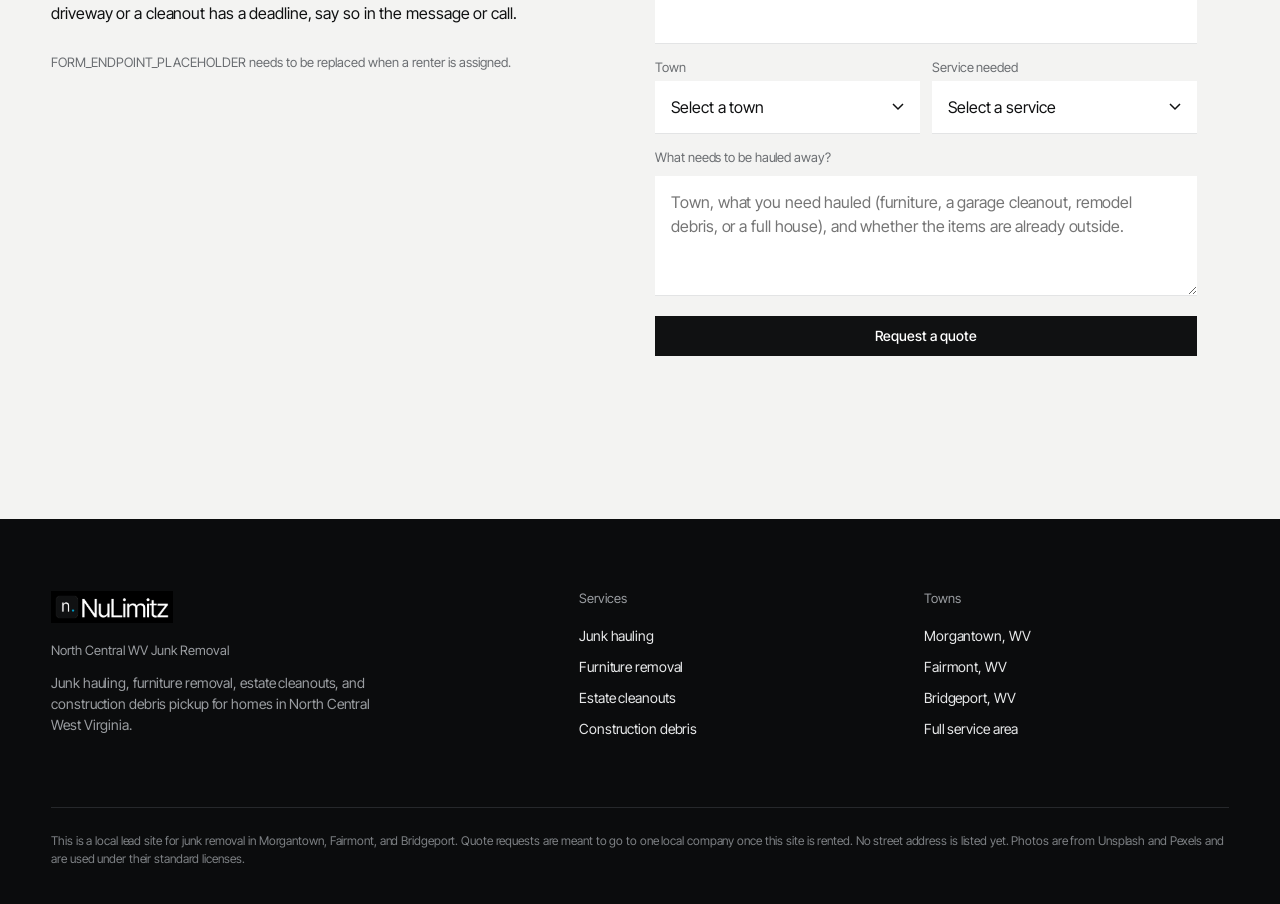
==== commit 44c79208: "Restyle site with the new NuLimitz brand Apply the live nulimitz.com logo, favicons, Inter Tight typ" ====
--- a/index.html
+++ b/index.html
@@ -6,9 +6,14 @@
   <title>Junk Removal in Morgantown, Fairmont, and Bridgeport, WV</title>
   <meta name="description" content="Request junk hauling, furniture removal, an estate cleanout, or construction debris pickup in Morgantown, Fairmont, and Bridgeport, West Virginia. A local crew follows up on your request.">
   <meta name="robots" content="noindex, nofollow">
+  <link rel="icon" href="/favicon.ico" sizes="any">
+  <link rel="icon" type="image/svg+xml" href="/favicon.svg">
+  <link rel="icon" type="image/png" sizes="32x32" href="/favicon-32.png">
+  <link rel="apple-touch-icon" href="/apple-touch-icon.png">
+  <link rel="icon" type="image/png" sizes="512x512" href="/icon-512.png">
   <link rel="preconnect" href="https://fonts.googleapis.com">
   <link rel="preconnect" href="https://fonts.gstatic.com" crossorigin>
-  <link href="https://fonts.googleapis.com/css2?family=Space+Grotesk:wght@500;600;700&family=Manrope:wght@400;500;600;700;800&display=swap" rel="stylesheet">
+  <link href="https://fonts.googleapis.com/css2?family=Inter+Tight:wght@300;400;500&display=swap" rel="stylesheet">
   <link rel="stylesheet" href="css/styles.css">
   <script type="application/ld+json">
 {
@@ -116,22 +121,11 @@
 <div class="topbar">
   <div class="wrap">
     <span>Serving Morgantown, Fairmont, and Bridgeport, West Virginia</span>
-    <a href="tel:PHONE_PLACEHOLDER">Call PHONE_PLACEHOLDER</a>
-  </div>
+    </div>
 </div>
 <header class="site-header">
   <div class="wrap">
-    <a class="logo" href="index.html">
-      <svg viewBox="0 0 48 48" aria-hidden="true">
-        <rect width="48" height="48" rx="12" fill="#16132b"/>
-        <path d="M10 28h16v8H10zM26 22h8l5 6v8h-5.2a3.2 3.2 0 00-6.3 0H20" fill="none" stroke="#b8d636" stroke-width="2.2" stroke-linejoin="round" stroke-linecap="round"/>
-        <circle cx="16" cy="36" r="2.3" fill="#b8d636"/>
-        <circle cx="32.5" cy="36" r="2.3" fill="#b8d636"/>
-        <rect x="12" y="18" width="12" height="10" rx="1.5" fill="#b8d636"/>
-      </svg>
-      <span class="logo-text">North Central WV Junk Removal<span>Morgantown, Fairmont, Bridgeport</span></span>
-    </a>
-    <button class="nav-toggle" type="button" aria-expanded="false" aria-label="Open menu"><span></span><span></span><span></span></button>
+    <a class="logo" href="index.html" aria-label="NuLimitz home"><img src="/img/logo-light.png" alt="NuLimitz"></a>
     <nav>
       <ul>
         <li><a href="index.html" aria-current="page">Home</a></li>
@@ -140,9 +134,12 @@
         <li><a href="estate-cleanouts/index.html">Estate cleanouts</a></li>
         <li><a href="construction-debris/index.html">Construction debris</a></li>
         <li><a href="index.html#areas">Service area</a></li>
-        <li><a href="index.html#quote" class="btn-nav">Get a quote</a></li>
-      </ul>
+        </ul>
     </nav>
+    <div class="header-right">
+      <a class="btn" href="index.html#quote">Get a quote</a>
+      <button class="nav-toggle" type="button" aria-expanded="false" aria-label="Open menu">Menu</button>
+    </div>
   </div>
 </header>
 
@@ -152,11 +149,9 @@
     <h1>Junk Removal in Morgantown, Fairmont, and Bridgeport</h1>
     <p class="lede">Need a garage cleared, a couch hauled off, or leftover remodel debris picked up? Request a quote and a local crew will follow up.</p>
     <div class="hero-actions">
-      <a class="btn btn-call" href="tel:PHONE_PLACEHOLDER">Call PHONE_PLACEHOLDER</a>
-      <a class="btn btn-light" href="#quote">Request a free quote</a>
-    </div>
-    <p class="placeholder-note">PHONE_PLACEHOLDER is not a live number yet.</p>
-  </div>
+      <a class="btn btn-call" href="#quote">Request a free quote</a>
+    </div>
+    </div>
 </section>
 
 <section class="trust-bar">
@@ -332,9 +327,7 @@
       <p class="eyebrow">Free quote</p>
       <h2>Tell us what needs to go and your town.</h2>
       <p>Share a few details and a local crew can follow up. If the pile is blocking a driveway or a cleanout has a deadline, say so in the message or call.</p>
-      <p><a class="btn btn-call" href="tel:PHONE_PLACEHOLDER">Call PHONE_PLACEHOLDER</a></p>
-      <p class="placeholder-note">PHONE_PLACEHOLDER and FORM_ENDPOINT_PLACEHOLDER need to be replaced when a renter is assigned.</p>
-    </div>
+      <p class="placeholder-note">FORM_ENDPOINT_PLACEHOLDER needs to be replaced when a renter is assigned.</p></div>
     <form action="FORM_ENDPOINT_PLACEHOLDER" method="post" data-quote-form>
       <div class="form-row">
         <div>
@@ -387,11 +380,10 @@
   <div class="wrap">
     <div class="foot-grid">
       <div>
+        <a class="logo" href="index.html" aria-label="NuLimitz home"><img src="/img/logo-dark.png" alt="NuLimitz"></a>
         <h2>North Central WV Junk Removal</h2>
         <p>Junk hauling, furniture removal, estate cleanouts, and construction debris pickup for homes in North Central West Virginia.</p>
-        <p><a class="btn btn-accent" href="tel:PHONE_PLACEHOLDER">Call PHONE_PLACEHOLDER</a></p>
-        <p class="placeholder-note">PHONE_PLACEHOLDER is a stand-in until a local company rents this site.</p>
-      </div>
+        </div>
       <div>
         <h2>Services</h2>
         <ul>
@@ -414,7 +406,6 @@
     <p class="legal">This is a local lead site for junk removal in Morgantown, Fairmont, and Bridgeport. Quote requests are meant to go to one local company once this site is rented. No street address is listed yet. Photos are from Unsplash and Pexels and are used under their standard licenses.</p>
   </div>
 </footer>
-<div class="call-dock"><a class="btn btn-call btn-wide" href="tel:PHONE_PLACEHOLDER">Call PHONE_PLACEHOLDER</a></div>
 <script src="js/main.js"></script>
 
 </body>
--- a/css/styles.css
+++ b/css/styles.css
@@ -1,468 +1,592 @@
-/* North Central WV Junk Removal - local microsite styles */
+/* NuLimitz lead microsite styles */
 :root {
-  --ink: #1e1b2e;
-  --ink-soft: #5a5670;
-  --brand: #2b2555;
-  --brand-deep: #16132b;
-  --brand-mid: #3e3770;
-  --accent: #b8d636;
-  --accent-hot: #cce85a;
-  --tint: #f3f1fb;
-  --paper: #f7f6f2;
-  --line: #ddd8e8;
+  --ink: #101112;
+  --mut: #6b6e72;
+  --line: #e3e4e5;
+  --soft: #f3f3f2;
+  --blue: #00A7D3;
   --white: #fff;
-  --shadow: 0 14px 40px rgba(22, 19, 43, 0.12);
-  --radius: 16px;
-  --max: 1160px;
-  --header-h: 82px;
-}
-
-*, *::before, *::after { box-sizing: border-box; }
+  --pad: clamp(20px, 4vw, 56px);
+  --header-h: 64px;
+  --max: 1600px;
+  /* aliases so older class names keep working */
+  --ink-soft: var(--mut);
+  --paper: var(--white);
+  --cream: var(--soft);
+  --ice: var(--soft);
+  --tint: var(--soft);
+  --forest: var(--ink);
+  --forest-deep: var(--ink);
+  --forest-mid: #2b2d30;
+  --leaf: var(--ink);
+  --gold: var(--ink);
+  --gold-hot: var(--blue);
+  --navy: var(--ink);
+  --navy-deep: var(--ink);
+  --navy-mid: #2b2d30;
+  --cyan: var(--blue);
+  --cyan-hot: var(--blue);
+  --orange: var(--ink);
+  --orange-hot: #2b2d30;
+  --brand: var(--ink);
+  --brand-deep: var(--ink);
+  --brand-mid: #2b2d30;
+  --accent: var(--ink);
+  --accent-hot: #2b2d30;
+}
+
+*, *::before, *::after { box-sizing: border-box; margin: 0; padding: 0; }
 html { scroll-behavior: smooth; }
+html, body { overflow-x: clip; }
 body {
-  margin: 0;
-  font-family: "Manrope", "Segoe UI", sans-serif;
-  color: var(--ink);
-  background: var(--paper);
-  line-height: 1.6;
-  font-size: 17px;
+  font-family: "Inter Tight", "Helvetica Neue", Helvetica, Arial, sans-serif;
+  font-weight: 400;
+  color: var(--ink);
+  background: var(--white);
+  font-size: 16px;
+  line-height: 1.5;
+  letter-spacing: -.006em;
+  -webkit-font-smoothing: antialiased;
 }
 img { max-width: 100%; height: auto; display: block; }
-a { color: #3e3770; }
-h1, h2, h3, .logo-text, .eyebrow, .step-num {
-  font-family: "Space Grotesk", "Segoe UI", sans-serif;
-  font-weight: 700;
+a { color: inherit; text-decoration: none; }
+h1, h2, h3, h4 {
+  font-weight: 400;
   line-height: 1.15;
-  color: var(--brand-deep);
-  letter-spacing: -0.02em;
+  letter-spacing: -.03em;
+  color: var(--ink);
 }
 p { margin: 0 0 1rem; }
-.wrap { width: min(var(--max), calc(100% - 2rem)); margin-inline: auto; }
-
-/* Top bar */
+.wrap { width: min(var(--max), 100%); margin-inline: auto; padding-inline: var(--pad); }
+
+/* Top strip */
 .topbar {
-  background: var(--brand-deep);
-  color: #e8e4f6;
-  font-size: 0.84rem;
-  letter-spacing: 0.04em;
-  text-transform: none;
-  font-weight: 700;
+  background: var(--ink);
+  color: #fff;
+  font-size: 13px;
+  text-align: center;
+  padding: 10px var(--pad);
 }
 .topbar .wrap {
-  display: flex;
-  justify-content: space-between;
-  gap: 1rem;
-  align-items: center;
-  padding: 0.5rem 0;
-  flex-wrap: wrap;
-}
-.topbar a { color: var(--accent-hot); text-decoration: none; font-weight: 800; }
+  display: block;
+  padding: 0;
+  width: 100%;
+  max-width: none;
+}
+.topbar a { color: #fff; text-decoration: underline; text-underline-offset: 3px; }
 
 /* Header */
 .site-header {
   position: sticky;
   top: 0;
   z-index: 40;
-  background: rgba(247, 246, 242, 0.96);
-  backdrop-filter: blur(10px);
+  background: rgba(255, 255, 255, .96);
+  backdrop-filter: blur(8px);
   border-bottom: 1px solid var(--line);
 }
 .site-header .wrap {
   display: flex;
   align-items: center;
-  justify-content: space-between;
-  min-height: var(--header-h);
-  gap: 1rem;
-}
-.logo {
+  height: var(--header-h);
+  gap: 40px;
+  padding-inline: var(--pad);
+}
+.logo { display: flex; align-items: center; flex: none; }
+.logo img { height: 32px; width: auto; }
+.site-header nav { display: flex; }
+.site-header nav ul {
   display: flex;
-  align-items: center;
-  gap: 0.7rem;
-  text-decoration: none;
-  color: inherit;
-}
-.logo svg { width: 42px; height: 42px; flex: none; }
-.logo-text { font-size: 1.02rem; line-height: 1.15; color: var(--brand); }
-.logo-text span {
-  display: block;
-  font-family: "Manrope", "Segoe UI", sans-serif;
-  font-size: 0.68rem;
-  font-weight: 700;
-  color: var(--ink-soft);
-  letter-spacing: 0.06em;
-  text-transform: uppercase;
-}
-
-nav ul {
-  display: flex;
-  gap: 1rem;
+  gap: 28px;
   list-style: none;
   margin: 0;
   padding: 0;
   align-items: center;
   flex-wrap: wrap;
 }
-nav a {
-  text-decoration: none;
-  color: var(--ink);
-  font-weight: 700;
-  font-size: 0.92rem;
-}
-nav a:hover, nav a[aria-current="page"] { color: var(--brand); }
-nav .btn-nav {
-  background: var(--accent);
-  color: #16132b;
-  border-radius: 999px;
-  padding: 0.55rem 0.95rem;
-  font-size: 0.88rem;
-}
-nav .btn-nav:hover { background: var(--accent-hot); color: #16132b; }
+.site-header nav a {
+  color: var(--ink);
+  opacity: .85;
+  font-size: 14px;
+  font-weight: 400;
+}
+.site-header nav a:hover,
+.site-header nav a[aria-current="page"] { opacity: 1; }
+.header-right {
+  margin-left: auto;
+  display: flex;
+  gap: 16px;
+  align-items: center;
+  flex: none;
+}
 .nav-toggle {
   display: none;
   background: none;
-  border: 1px solid var(--line);
-  border-radius: 8px;
-  padding: 0.45rem 0.6rem;
+  border: 0;
+  font: inherit;
+  font-size: 14px;
   cursor: pointer;
-}
-.nav-toggle span { display: block; width: 20px; height: 2px; background: var(--brand); margin: 4px 0; }
+  color: var(--ink);
+  padding: 0;
+}
+.btn-nav {
+  display: none;
+}
 
 /* Buttons */
 .btn {
   display: inline-flex;
   align-items: center;
   justify-content: center;
-  gap: 0.45rem;
-  border-radius: 999px;
-  padding: 0.85rem 1.35rem;
-  font-weight: 800;
-  text-decoration: none;
-  border: 2px solid transparent;
+  height: 40px;
+  padding: 0 20px;
+  font-size: 14px;
+  font-weight: 500;
+  border: 1px solid var(--ink);
+  background: var(--ink);
+  color: #fff;
+  transition: .2s;
   cursor: pointer;
   font-family: inherit;
-  font-size: 1rem;
+  text-decoration: none;
   line-height: 1;
-}
-.btn-gold, .btn-orange, .btn-accent { background: var(--accent); color: #16132b; }
-.btn-gold:hover, .btn-orange:hover, .btn-accent:hover { background: var(--accent-hot); }
-.btn-light { background: transparent; color: var(--white); border-color: rgba(255,255,255,0.7); }
-.btn-light:hover { background: rgba(255,255,255,0.12); }
-.btn-dark { background: var(--brand); color: var(--white); }
-.btn-dark:hover { background: var(--brand-mid); }
-.btn-call { background: var(--accent); color: #16132b; font-size: 1.05rem; padding: 1rem 1.5rem; }
-.btn-call:hover { background: var(--accent-hot); }
+  border-radius: 0;
+  gap: 0;
+}
+.btn:hover { background: #2b2d30; color: #fff; }
+.btn-gold,
+.btn-orange,
+.btn-accent,
+.btn-dark,
+.btn-call {
+  background: var(--ink);
+  color: #fff;
+  border-color: var(--ink);
+}
+.btn-gold:hover,
+.btn-orange:hover,
+.btn-accent:hover,
+.btn-dark:hover,
+.btn-call:hover { background: #2b2d30; color: #fff; }
+.btn-light {
+  background: transparent;
+  color: #fff;
+  border-color: #fff;
+}
+.btn-light:hover { background: #fff; color: var(--ink); }
 .btn-wide { width: 100%; }
-.hero-actions, .cta-actions { display: flex; flex-wrap: wrap; gap: 0.75rem; }
-
-/* Placeholder marker */
-.placeholder-note {
-  display: inline-block;
-  margin-top: 0.65rem;
-  padding: 0.35rem 0.65rem;
-  border: 1px dashed #b8871f;
-  background: #fff6d9;
-  color: #5c4308;
-  font-size: 0.78rem;
-  font-weight: 700;
-  letter-spacing: 0.02em;
-  border-radius: 6px;
-}
+.hero-actions, .cta-actions { display: flex; flex-wrap: wrap; gap: 12px; }
 
 /* Hero */
+.hero,
+.page-hero {
+  position: relative;
+  color: #fff;
+  background-color: var(--ink);
+  background-size: cover;
+  background-position: center;
+  display: flex;
+  align-items: flex-end;
+}
 .hero {
-  position: relative;
-  min-height: 640px;
-  height: 86vh;
+  min-height: 560px;
+  height: calc(100vh - 100px);
   max-height: 860px;
-  display: grid;
-  align-items: end;
-  color: var(--white);
-  background: var(--brand-deep) center / cover no-repeat;
-}
-.hero::before {
+}
+.hero::before,
+.page-hero::before {
   content: "";
   position: absolute;
   inset: 0;
-  background:
-    linear-gradient(180deg, rgba(22,19,43,0.28) 0%, rgba(22,19,43,0.55) 45%, rgba(22,19,43,0.9) 100%);
-}
-.hero .wrap { position: relative; z-index: 1; padding: 5.5rem 0 4rem; }
+  background: linear-gradient(90deg, rgba(16,17,18,.78) 0, rgba(16,17,18,.46) 42%, rgba(16,17,18,.12) 72%);
+}
+.hero .wrap,
+.page-hero .wrap {
+  position: relative;
+  z-index: 1;
+  width: 100%;
+  padding-top: clamp(48px, 9vh, 110px);
+  padding-bottom: 72px;
+}
 .eyebrow {
+  font-size: 13px;
+  color: var(--mut);
+  margin-bottom: 14px;
+  letter-spacing: 0;
+  text-transform: none;
+  font-weight: 400;
+  display: flex;
+  align-items: center;
+  gap: 8px;
+}
+.hero .eyebrow,
+.page-hero .eyebrow { color: rgba(255,255,255,.7); }
+.hero .eyebrow::before,
+.page-hero .eyebrow::before {
+  content: "";
+  width: 7px;
+  height: 7px;
+  border-radius: 50%;
+  background: var(--blue);
   display: inline-block;
-  color: var(--accent);
-  font-size: 0.82rem;
-  letter-spacing: 0.16em;
-  text-transform: uppercase;
-  margin-bottom: 0.8rem;
-  font-weight: 800;
-}
-.hero .eyebrow { color: #d4ef7a; }
-.hero h1 {
-  color: var(--white);
-  font-size: clamp(2.05rem, 5.2vw, 3.9rem);
-  max-width: 18ch;
-  margin: 0 0 1rem;
-}
-.hero .lede {
-  font-size: 1.15rem;
-  max-width: 38rem;
-  color: #eceaf6;
-  margin-bottom: 1.6rem;
-}
-
-/* Trust strip */
+  flex: none;
+}
+.hero h1,
+.page-hero h1 {
+  color: #fff;
+  font-weight: 400;
+  font-size: clamp(40px, 5.6vw, 80px);
+  line-height: 1.02;
+  letter-spacing: -.045em;
+  max-width: 16ch;
+  margin: 0 0 14px;
+}
+.page-hero {
+  min-height: 420px;
+}
+.page-hero h1 {
+  font-size: clamp(32px, 4.4vw, 64px);
+  max-width: 20ch;
+}
+.hero .lede,
+.page-hero p {
+  font-size: 17px;
+  max-width: 520px;
+  color: #fff;
+  opacity: .8;
+  margin-bottom: 26px;
+}
+.hero .btn-call,
+.page-hero .btn-call {
+  background: #fff;
+  color: var(--ink);
+  border-color: #fff;
+}
+.hero .btn-call:hover,
+.page-hero .btn-call:hover { background: #e8e9ea; }
+
+/* Trust bar */
 .trust-bar {
-  background: var(--brand);
-  color: #eceaf6;
-  padding: 1.1rem 0;
+  background: var(--soft);
+  color: var(--ink);
+  padding: 36px 0;
+  border-bottom: 1px solid var(--line);
 }
 .trust-bar .wrap {
   display: grid;
   grid-template-columns: repeat(3, 1fr);
-  gap: 1rem;
-}
-.trust-item { padding: 0.2rem 0.4rem; }
+  gap: 16px;
+}
+.trust-item { padding: 8px 24px 8px 0; }
+.trust-item + .trust-item { border-left: 1px solid var(--line); padding-left: 32px; }
 .trust-item h3 {
-  color: var(--white);
-  font-size: 1rem;
-  margin: 0 0 0.2rem;
-}
-.trust-item p { margin: 0; font-size: 0.92rem; color: #c8c4dc; }
+  color: var(--ink);
+  font-size: 20px;
+  letter-spacing: -.02em;
+  margin: 0 0 6px;
+}
+.trust-item p { margin: 0; font-size: 15px; color: var(--mut); }
 
 /* Sections */
-.section { padding: 4.25rem 0; }
-.section-head { max-width: 40rem; margin-bottom: 2rem; }
-.section-head h2 { font-size: clamp(1.8rem, 3vw, 2.45rem); margin: 0 0 0.75rem; }
-.muted { color: var(--ink-soft); }
-.band-cream, .band-ice { background: var(--tint); }
+.section { padding: clamp(72px, 9vw, 128px) 0; }
+.section-head { max-width: 780px; margin-bottom: 44px; }
+.section-head h2,
+.prose h2,
+.quote-grid h2 {
+  font-size: clamp(32px, 3.6vw, 52px);
+  line-height: 1.05;
+  letter-spacing: -.04em;
+  margin: 0 0 16px;
+}
+.muted { color: var(--mut); }
+.band-cream,
+.band-ice { background: var(--soft); }
+.band-forest,
+.band-navy {
+  background: var(--ink);
+  color: #fff;
+}
+.band-forest h2, .band-forest h3,
+.band-navy h2, .band-navy h3 { color: #fff; }
+.band-forest .eyebrow, .band-navy .eyebrow,
+.band-forest p, .band-navy p { color: #a3a6aa; }
 .band-photo {
   position: relative;
-  background: var(--brand-deep) center / cover no-repeat;
+  background-color: var(--ink);
+  background-size: cover;
+  background-position: center;
   color: #fff;
 }
 .band-photo::before {
   content: "";
   position: absolute;
   inset: 0;
-  background: rgba(22, 19, 43, 0.78);
+  background: rgba(16, 17, 18, .72);
 }
 .band-photo .wrap { position: relative; z-index: 1; }
-.band-photo .eyebrow { color: #d4ef7a; }
-.band-photo h2 { color: var(--white); }
-
-/* Service cards */
+.band-photo h2, .band-photo h3 { color: #fff; }
+.band-photo p, .band-photo .eyebrow { color: #c8c9cb; }
+
+/* Service / area cards */
 .card-grid, .area-grid, .step-grid {
   display: grid;
-  gap: 1.25rem;
+  gap: 16px;
 }
 .card-grid { grid-template-columns: repeat(auto-fit, minmax(240px, 1fr)); }
-.service-card {
-  background: var(--white);
-  border-radius: var(--radius);
+.service-card,
+.area-card {
+  background: var(--soft);
   overflow: hidden;
-  box-shadow: var(--shadow);
   display: flex;
   flex-direction: column;
   text-decoration: none;
   color: inherit;
-  border: 1px solid transparent;
-  border-top: 3px solid var(--accent);
-}
-.service-card:hover { border-color: var(--brand); border-top-color: var(--brand); }
-.service-card img { width: 100%; height: 180px; object-fit: cover; }
-.service-card .pad, .area-card .pad, .step .pad { padding: 1.2rem 1.2rem 1.4rem; }
-.service-card h3, .area-card h3 { margin: 0 0 0.5rem; font-size: 1.25rem; }
-.more { font-weight: 800; color: #3e3770; }
+  border: 0;
+}
+.service-card:hover .more,
+.area-card:hover .more { opacity: 1; }
+.service-card img,
+.area-card img { width: 100%; height: 180px; object-fit: cover; }
+.service-card .pad,
+.area-card .pad,
+.step .pad { padding: 28px 28px 30px; }
+.service-card h3,
+.area-card h3 {
+  margin: 0 0 8px;
+  font-size: 26px;
+  letter-spacing: -.03em;
+}
+.more {
+  display: inline-block;
+  margin-top: 16px;
+  font-size: 14px;
+  font-weight: 400;
+  color: var(--ink);
+  border-bottom: 1px solid var(--ink);
+  align-self: flex-start;
+}
 
 /* Areas */
 .area-grid { grid-template-columns: repeat(3, 1fr); }
-.area-card {
-  background: var(--white);
-  border-radius: var(--radius);
-  box-shadow: var(--shadow);
-  overflow: hidden;
-  text-decoration: none;
-  color: inherit;
-  border-bottom: 3px solid var(--accent);
-}
-.area-card:hover { border-bottom-color: var(--brand); }
-.area-card img { width: 100%; height: 160px; object-fit: cover; }
-.town-list { columns: 2; margin: 0; padding-left: 1.1rem; }
+.town-list { columns: 2; margin: 0; padding-left: 1.1rem; color: var(--mut); }
 .town-list li { break-inside: avoid; margin-bottom: 0.25rem; }
 
 /* Steps */
 .step-grid { grid-template-columns: repeat(3, 1fr); }
 .step {
-  background: var(--white);
-  border-radius: var(--radius);
-  border-top: 4px solid var(--accent);
-  box-shadow: var(--shadow);
+  background: var(--soft);
+  border: 0;
 }
 .step-num {
-  color: var(--brand);
-  font-size: 1.7rem;
-  margin: 0 0 0.3rem;
-}
+  font-family: inherit;
+  color: var(--blue);
+  font-size: 22px;
+  font-weight: 400;
+  letter-spacing: -.02em;
+  margin: 0 0 8px;
+}
+.step h3 { font-size: 20px; letter-spacing: -.02em; margin: 0 0 6px; }
+.step p { color: var(--mut); font-size: 15px; margin: 0; }
 
 /* FAQ */
-.faq { display: grid; gap: 0.7rem; max-width: 48rem; }
+.faq { display: grid; gap: 0; max-width: 48rem; }
 .faq-item {
-  background: var(--white);
-  border-radius: 10px;
-  border: 1px solid var(--line);
-}
-.faq-item h3 { margin: 0; font-size: 1.05rem; }
+  background: transparent;
+  border: 0;
+  border-top: 1px solid var(--line);
+}
+.faq-item:last-child { border-bottom: 1px solid var(--line); }
+.faq-item h3 { margin: 0; font-size: 18px; letter-spacing: -.02em; }
 .faq-item button {
   width: 100%;
   text-align: left;
   background: none;
   border: 0;
-  padding: 1rem 1.1rem;
+  padding: 22px 0;
   font: inherit;
-  font-weight: 700;
+  font-weight: 400;
   cursor: pointer;
-  color: var(--brand-deep);
-}
-.faq-item .answer { padding: 0 1.1rem 1rem; color: var(--ink-soft); display: none; }
+  color: var(--ink);
+}
+.faq-item .answer { padding: 0 0 22px; color: var(--mut); display: none; }
 .faq-item.is-open .answer { display: block; }
-.band-photo .faq-item button { color: var(--brand-deep); }
 
 /* Quote / form */
 .quote-grid {
   display: grid;
   grid-template-columns: 0.9fr 1.1fr;
-  gap: 2rem;
+  gap: clamp(40px, 6vw, 120px);
   align-items: start;
 }
 form {
-  background: var(--white);
-  padding: 1.4rem;
-  border-radius: var(--radius);
-  box-shadow: var(--shadow);
-  border-top: 4px solid var(--accent);
-}
-label { display: block; font-weight: 700; font-size: 0.9rem; margin: 0.7rem 0 0.3rem; }
+  background: var(--soft);
+  padding: 32px;
+  display: grid;
+  gap: 4px;
+}
+label {
+  display: block;
+  font-weight: 400;
+  font-size: 13px;
+  color: var(--mut);
+  margin: 10px 0 4px;
+}
 input, select, textarea {
   width: 100%;
   font: inherit;
-  padding: 0.7rem 0.8rem;
-  border: 1px solid var(--line);
-  border-radius: 8px;
-  background: var(--paper);
-  color: var(--ink);
+  letter-spacing: inherit;
+  padding: 14px 16px;
+  border: 0;
+  border-bottom: 1px solid var(--line);
+  border-radius: 0;
+  background: #fff;
+  color: var(--ink);
+}
+input:focus, select:focus, textarea:focus {
+  outline: 0;
+  border-color: var(--blue);
 }
 textarea { min-height: 120px; resize: vertical; }
-.form-row { display: grid; grid-template-columns: 1fr 1fr; gap: 0.8rem; }
+select {
+  appearance: none;
+  cursor: pointer;
+  background: #fff url("data:image/svg+xml,%3Csvg xmlns='http://www.w3.org/2000/svg' width='12' height='8'%3E%3Cpath d='M1 1l5 5 5-5' fill='none' stroke='%23101112' stroke-width='1.5'/%3E%3C/svg%3E") no-repeat right 16px center;
+}
+.form-row { display: grid; grid-template-columns: 1fr 1fr; gap: 12px; }
 .form-status {
   display: none;
-  margin-top: 0.8rem;
-  padding: 0.7rem 0.8rem;
-  background: #fff6d9;
-  border: 1px dashed #b8871f;
-  border-radius: 8px;
-  color: #5c4308;
-  font-size: 0.92rem;
+  margin-top: 12px;
+  padding: 14px 16px;
+  background: var(--white);
+  border: 0;
+  border-bottom: 1px solid var(--line);
+  color: var(--mut);
+  font-size: 14px;
 }
 .form-status.is-visible { display: block; }
+.placeholder-note {
+  display: inline-block;
+  margin-top: 12px;
+  padding: 0;
+  border: 0;
+  background: none;
+  color: var(--mut);
+  font-size: 13px;
+  font-weight: 400;
+  letter-spacing: 0;
+}
 
 /* Footer */
 .site-footer {
-  background: var(--brand-deep);
-  color: #c8c4dc;
-  padding: 2.5rem 0 1.5rem;
-  font-size: 0.92rem;
-}
-.site-footer a { color: #d4ef7a; text-decoration: none; }
+  background: #0b0c0d;
+  color: #fff;
+  padding: 72px 0 36px;
+  font-size: 14px;
+}
+.site-footer a { color: #e8e9ea; text-decoration: none; }
+.site-footer a:hover { color: #fff; }
 .foot-grid {
   display: grid;
-  grid-template-columns: 1.3fr 1fr 1fr;
-  gap: 1.5rem;
-  margin-bottom: 1.5rem;
-}
-.site-footer h2 { color: var(--white); font-size: 1.15rem; margin: 0 0 0.6rem; }
+  grid-template-columns: 1.6fr 1fr 1fr;
+  gap: 40px;
+  margin-bottom: 0;
+}
+.site-footer .logo { display: inline-flex; margin-bottom: 20px; }
+.site-footer .logo img { height: 32px; width: auto; }
+.site-footer h2 {
+  color: #9a9da1;
+  font-size: 13px;
+  letter-spacing: 0;
+  font-weight: 400;
+  margin: 0 0 14px;
+}
+.site-footer p { color: #9a9da1; font-size: 14px; margin: 0 0 16px; max-width: 340px; }
 .site-footer ul { list-style: none; margin: 0; padding: 0; }
-.site-footer li { margin-bottom: 0.35rem; }
-.legal { border-top: 1px solid rgba(255,255,255,0.12); padding-top: 1rem; font-size: 0.8rem; color: #9a96b0; }
-
-/* Page hero (interior) */
-.page-hero {
-  background: var(--brand) center / cover no-repeat;
-  color: #fff;
-  position: relative;
-  min-height: 320px;
-  display: grid;
-  align-items: end;
-}
-.page-hero::before {
-  content: "";
-  position: absolute;
-  inset: 0;
-  background: linear-gradient(180deg, rgba(22,19,43,0.35), rgba(22,19,43,0.84));
-}
-.page-hero .wrap { position: relative; z-index: 1; padding: 4.5rem 0 2.4rem; }
-.page-hero h1 { color: #fff; font-size: clamp(1.9rem, 4vw, 3rem); margin: 0 0 0.6rem; max-width: 20ch; }
-.page-hero p { color: #eceaf6; max-width: 38rem; }
-.page-hero .eyebrow { color: #d4ef7a; }
-
+.site-footer li { margin: 0; }
+.site-footer li a { display: block; padding: 5px 0; color: #e8e9ea; font-size: 14px; }
+.site-footer .legal {
+  border-top: 1px solid #26282b;
+  margin-top: 56px;
+  padding-top: 24px;
+  margin-bottom: 0;
+  font-size: 12px;
+  color: #7d8084;
+  max-width: none;
+}
+
+/* Interior */
 .content-split {
   display: grid;
   grid-template-columns: 1.15fr 0.85fr;
-  gap: 2rem;
+  gap: clamp(32px, 5vw, 80px);
   align-items: start;
 }
-.prose h2 { font-size: 1.7rem; margin-top: 0; }
+.prose h2 { margin-top: 2rem; }
+.prose h2:first-child { margin-top: 0; }
+.prose a { border-bottom: 1px solid var(--ink); }
+.prose p { color: var(--ink); }
 .side-card {
-  background: var(--tint);
-  border-radius: var(--radius);
-  padding: 1.3rem;
+  background: var(--soft);
+  padding: 28px;
   position: sticky;
-  top: calc(var(--header-h) + 1rem);
-  border-top: 4px solid var(--accent);
-}
-.side-card img { border-radius: 10px; margin-bottom: 1rem; height: 180px; width: 100%; object-fit: cover; }
-
-.call-dock {
-  display: none;
-  position: fixed;
-  left: 0; right: 0; bottom: 0;
-  z-index: 50;
-  padding: 0.65rem 0.85rem calc(0.65rem + env(safe-area-inset-bottom));
-  background: var(--brand-deep);
-  box-shadow: 0 -6px 24px rgba(0,0,0,0.25);
+  top: calc(var(--header-h) + 16px);
+}
+.side-card img { margin-bottom: 20px; height: 180px; width: 100%; object-fit: cover; }
+.side-card h3 { font-size: 26px; letter-spacing: -.03em; margin: 0 0 10px; }
+.side-card p { color: var(--mut); }
+
+.call-dock { display: none; }
+
+@media (max-width: 1100px) {
+  .site-header .wrap { gap: 16px; }
+  .nav-toggle { display: block; }
+  .site-header nav {
+    display: none;
+    position: absolute;
+    left: 0;
+    right: 0;
+    top: 100%;
+    background: rgba(255,255,255,.98);
+    border-bottom: 1px solid var(--line);
+    padding: 8px var(--pad) 16px;
+    z-index: 21;
+  }
+  .site-header nav.is-open { display: block; }
+  .site-header nav ul { flex-direction: column; align-items: flex-start; gap: 0; }
+  .site-header nav a {
+    display: block;
+    padding: 14px 0;
+    border-bottom: 1px solid var(--line);
+    opacity: 1;
+    width: 100%;
+  }
 }
 
 @media (max-width: 900px) {
   .area-grid, .step-grid, .quote-grid, .content-split, .foot-grid, .trust-bar .wrap {
     grid-template-columns: 1fr;
   }
-  .nav-toggle { display: block; }
-  nav {
-    display: none;
-    position: absolute;
-    left: 0; right: 0;
-    top: 100%;
-    background: var(--paper);
-    border-bottom: 1px solid var(--line);
-    padding: 0.5rem 1rem 1rem;
+  .trust-item + .trust-item { border-left: 0; padding-left: 0; border-top: 1px solid var(--line); padding-top: 20px; }
+  .hero {
+    height: auto;
+    min-height: 640px;
+    max-height: none;
   }
-  nav.is-open { display: block; }
-  nav ul { flex-direction: column; align-items: flex-start; gap: 0.7rem; }
-  .hero { height: auto; min-height: 560px; max-height: 720px; }
-  .call-dock { display: block; }
-  body { padding-bottom: 4.6rem; }
+  .hero::before,
+  .page-hero::before {
+    background: linear-gradient(180deg, rgba(16,17,18,.5) 0, rgba(16,17,18,.4) 38%, rgba(16,17,18,.82) 100%);
+  }
+  .hero .wrap,
+  .page-hero .wrap { padding-top: 44px; padding-bottom: 48px; }
+  .hero h1 { font-size: clamp(36px, 11vw, 52px); }
   .form-row { grid-template-columns: 1fr; }
   .town-list { columns: 1; }
-  .topbar { font-size: 0.75rem; text-transform: none; letter-spacing: 0.02em; }
-}
-
-.hero h1 { max-width: 16ch; }
-
-
-
-.site-footer a.btn,
-.site-footer a.btn-accent,
-.site-footer a.btn-call,
-.site-footer a.btn-gold,
-.site-footer a.btn-orange {
-  color: #16132b;
-}
+  .foot-grid > div:first-child { grid-column: 1 / -1; }
+}
+
+@media (max-width: 760px) {
+  :root { --header-h: 56px; }
+  .site-header .wrap { height: 56px; gap: 16px; }
+  .logo img { height: 26px; }
+  .header-right { gap: 16px; }
+  .header-right .btn { height: 34px; padding: 0 12px; font-size: 13px; }
+}
